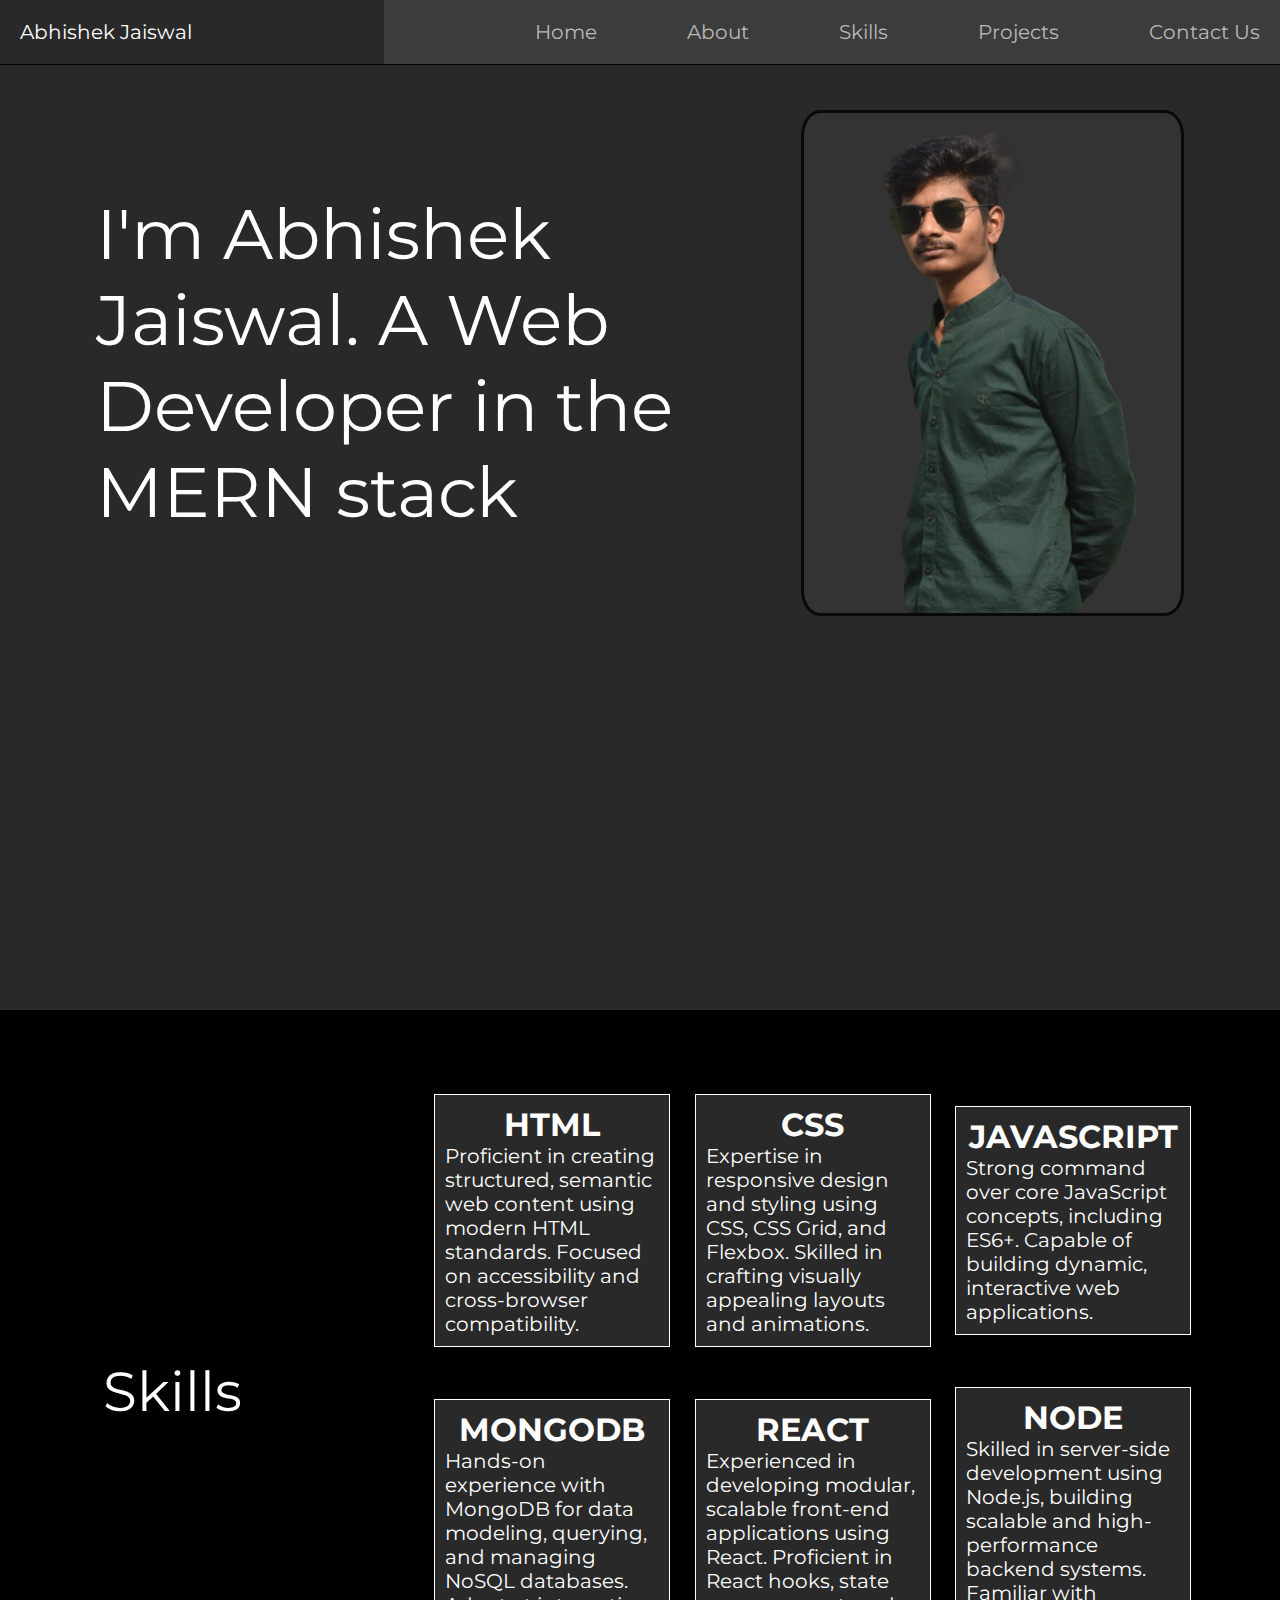
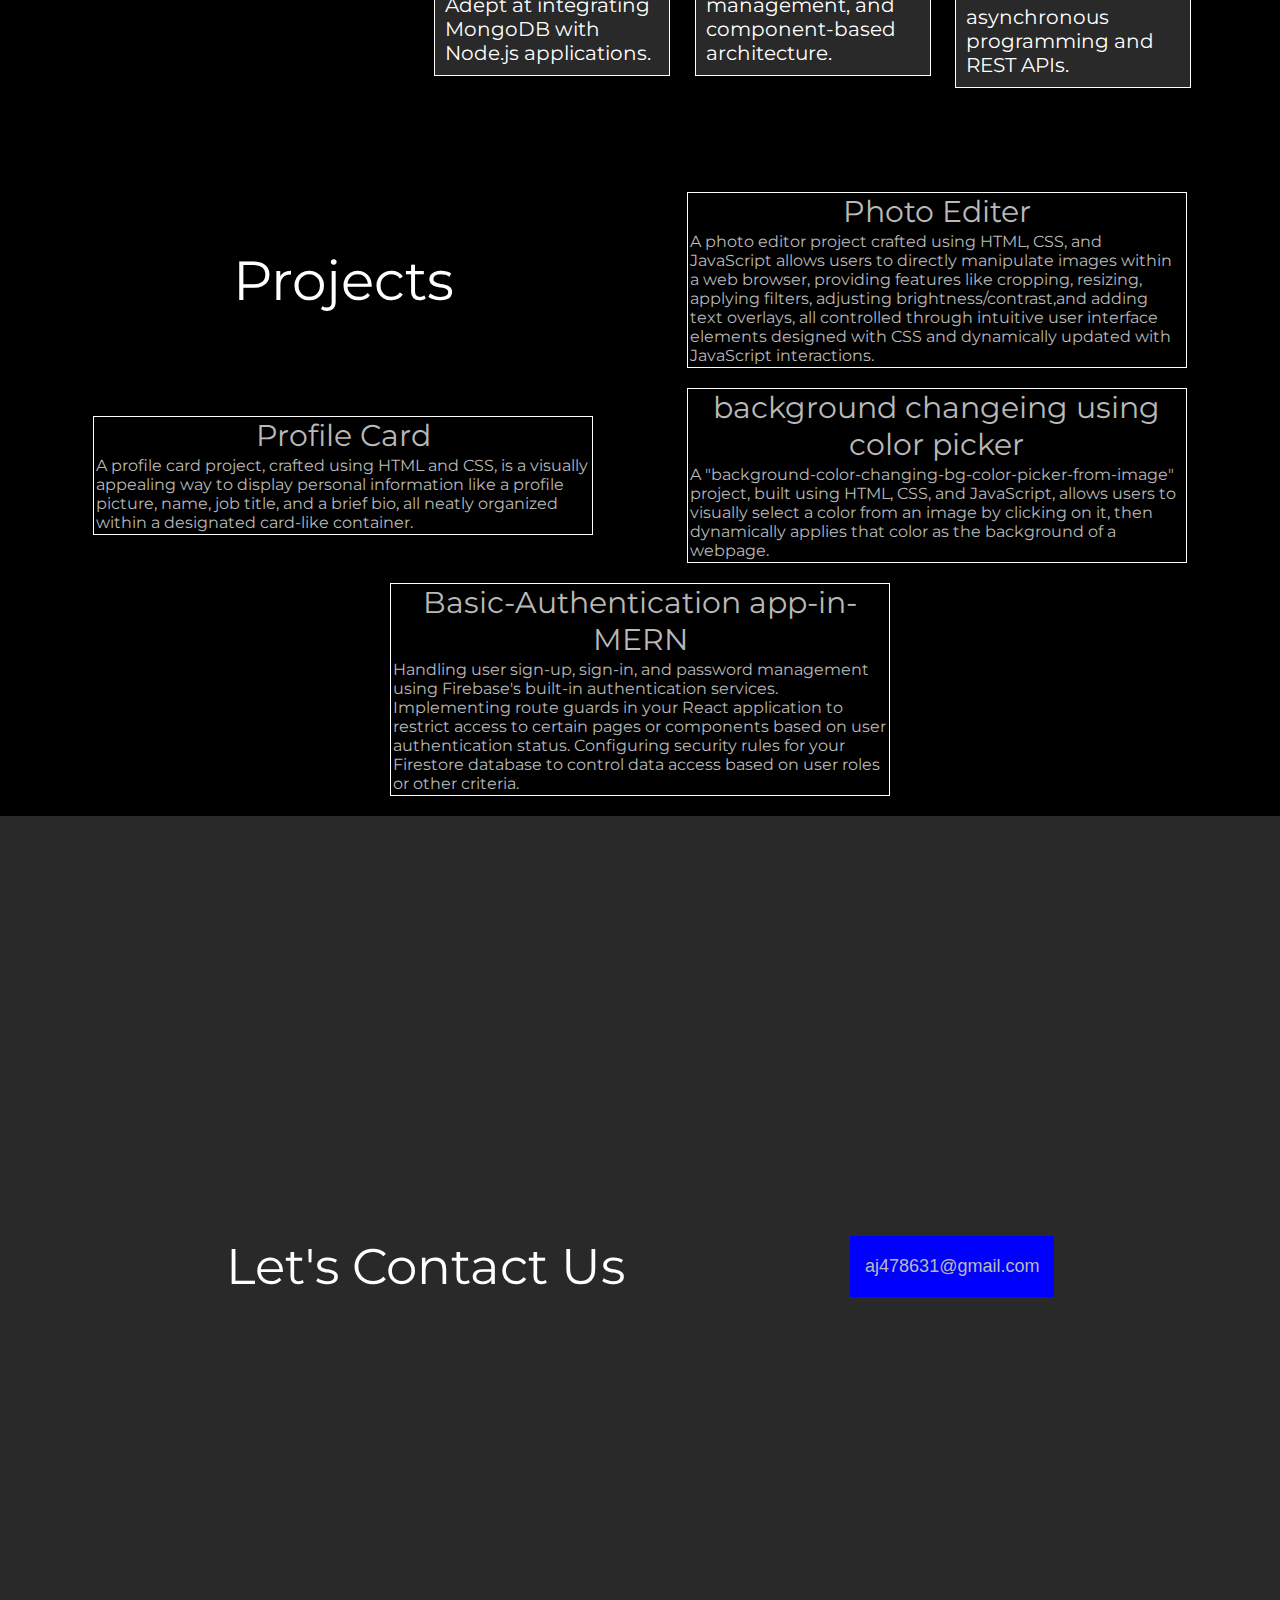
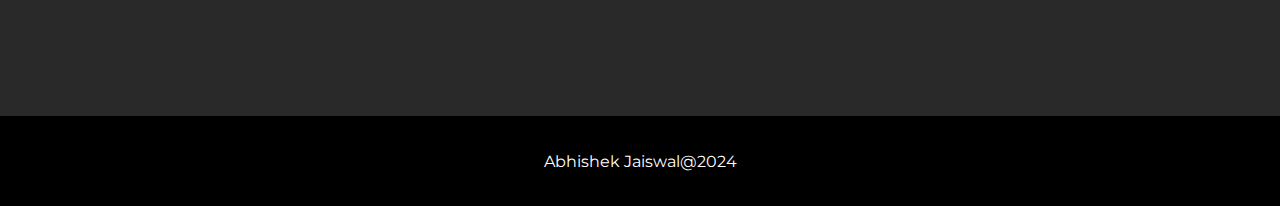
==== index.html @ 14646a91 "Update index.html" ====
<!DOCTYPE html>
<html lang="en">

<head>
    <meta charset="UTF-8">
    <meta name="viewport" content="width=device-width, initial-scale=1.0">
    <title>Portfolio</title>
    <link rel="stylesheet" href="portfolio.css">

</head>

<body>
    <nav>
        <div class="nabar">
            <div class="logo">Abhishek Jaiswal</div>
            <div class="mainnav">
            <div class="monav">
                <div class="mlogo">Abhishek Jaiswal</div>
                <div class="navbtn">
                    <button id="close">#</button>
                    <button class="navinnerbtn" id="btn">...</button>
                </div>
            </div>
            <ul class="molist">
                    <li class="mlist"><a href="#home">Home</a></li>
                    <li class="mlist"><a href="#home">About</a></li>
                    <li class="mlist"><a href="#skill">Skills</a></li>
                    <li class="mlist"><a href="#projects">Projects</a></li>
                    <li class="mlist"><a href="#contact">Contact Us</a></li>
            </ul>
        </div>

            <ul class="nablist">
                <li><a href="#home">Home</a></li>
                <li><a href="#home">About</a></li>
                <li><a href="#skill">Skills</a></li>
                <li><a href="#projects">Projects</a></li>
                <li><a href="#contact">Contact Us</a></li>
            </ul>
        </div>
    </nav>
    <section id="home" class="section1">
        <div class="hmain">
            <div class="heading">I'm Abhishek Jaiswal. A Web Developer in the MERN stack</div>
            <div class="img">
                <img src="Abhishekport.png" alt="Portfolio" width="350px" height="500px">
            </div>
        </div>
    </section>
    <section id="skill" class="section2">
        <div class="skhead">Skills</div>
        <div class="skillbox">
            <div class="skills">
                <div class="skill1">
                    <h1>HTML</h1>
                    <div class="sk">
                        Proficient in creating structured, semantic web content using modern HTML standards. Focused on
                        accessibility and cross-browser compatibility.
                    </div>
                </div>
                <div class="skill1">
                    <h1>CSS</h1>
                    <div class="sk">
                        Expertise in responsive design and styling using CSS, CSS Grid, and Flexbox. Skilled in crafting
                        visually appealing layouts and animations.
                    </div>
                </div>
                <div class="skill1">
                    <h1>JAVASCRIPT</h1>
                    <div class="sk">
                        Strong command over core JavaScript concepts, including ES6+. Capable of building dynamic,
                        interactive web applications.
                    </div>
                </div>
            </div>
            <div class="skills">
                <div class="skill1">
                    <h1>MONGODB</h1>
                    <div class="sk">
                        Hands-on experience with MongoDB for data modeling, querying, and managing NoSQL databases.
                        Adept at integrating MongoDB with Node.js applications.
                    </div>
                </div>
                <div class="skill1">
                    <h1>REACT</h1>
                    <div class="sk">
                        Experienced in developing modular, scalable front-end applications using React. Proficient in
                        React hooks, state management, and component-based architecture.
                    </div>
                </div>
                <div class="skill1">
                    <h1>NODE</h1>
                    <div class="sk">
                        Skilled in server-side development using Node.js, building scalable and high-performance backend
                        systems. Familiar with asynchronous programming and REST APIs.
                    </div>
                </div>
                <!-- <div class="skill1">
                <p>EXPRESS</p>
                <div class="sk">
                    Proficient in building robust APIs and web applications using Express.js. Expertise in middleware integration, routing, and RESTful services.
                </div>
            </div> -->
            </div>
        </div>
    </section>
    <section id="projects" class="section3">

        <div class="projects">
            <div class="projecthead">
                <p class="pn">Projects</p>
            </div>
            <a href="https://github.com/erAbhishekJaiswal/photoediter" class="project1">
                <p class="pname">Photo Editer</p>
                <div class="prodetails">
                    <p>
                        A photo editor project crafted using HTML, CSS, and JavaScript allows users to directly manipulate images within a web browser,
                        providing features like cropping, resizing, applying filters, adjusting brightness/contrast,and adding text overlays,
                        all controlled through intuitive user interface elements designed with CSS and dynamically updated with JavaScript interactions.
                    </p>
                </div>
            </a>
            <a href="https://github.com/erAbhishekJaiswal/profile-cards" class="project1">
                <p class="pname">Profile Card</p>
                <div class="prodetails">
                    <p>
                        A profile card project, crafted using HTML and CSS, is a visually appealing way to display personal information like a profile picture, 
                        name, job title, and a brief bio, all neatly organized within a designated card-like container.
                    </p>
                </div>
            </a>
            <a href="https://github.com/erAbhishekJaiswal/background-color-changeing-by-color-picker-from-image" class="project1">
                <p class="pname">background changeing using color picker</p>
                <div class="prodetails">
                    <p>
                        A "background-color-changing-bg-color-picker-from-image" project, built using HTML, CSS, and JavaScript, 
                        allows users to visually select a color from an image by clicking on it, 
                        then dynamically applies that color as the background of a webpage.
                    </p>
                </div>
            </a>
            <a href="https://github.com/erAbhishekJaiswal/Basic-Authentication-and-Authorization-app-in-MERN" class="project1">
                <p class="pname">Basic-Authentication app-in-MERN</p>
                <div class="prodetails">
                    <p>
                        Handling user sign-up, sign-in, and password management using Firebase's built-in authentication services.
                        Implementing route guards in your React application to restrict access to certain pages or components based on user authentication status.
                        Configuring security rules for your Firestore database to control data access based on user roles or other criteria.
                    </p>
                </div>
            </a>
<!--             <div class="project1">
                <p class="pname">Project5</p>
                <div class="prodetails">
                    <p>Details
                        Lorem ipsum dolor sit amet consectetur, adipisicing elit. Officiis velit reiciendis obcaecati
                        repudiandae eligendi unde! Vitae incidunt dolore impedit aspernatur rerum, maiores esse,
                        numquam, ipsum obcaecati ipsam dignissimos iusto inventore?
                        Lorem ipsum dolor sit amet consectetur adipisicing elit. Consequatur, quae.
                        Lorem ipsum dolor sit amet.
                    </p>
                </div>
            </div> -->
<!--             <div class="project1">
                <p class="pname">Project6</p>
                <div class="prodetails">
                    <p>Details
                        Lorem ipsum dolor sit amet consectetur, adipisicing elit. Officiis velit reiciendis obcaecati
                        repudiandae eligendi unde! Vitae incidunt dolore impedit aspernatur rerum, maiores esse,
                        numquam, ipsum obcaecati ipsam dignissimos iusto inventore?
                        Lorem ipsum dolor sit amet consectetur adipisicing elit. Consequatur, quae.
                        Lorem ipsum dolor sit amet.
                    </p>
                </div>
            </div>
            <div class="promore">
                <button class="probtn">View All Projects</button>
            </div> -->
        </div>
    </section>
    <section id="contact" class="section4">
        <div class="content">
            <div class="context">Let's Contact Us</div>
<!--        <p>For any queries, please feel free to contact me.</p> -->
            <button class="btn"><a href="http://aj478631@gmail.com">aj478631@gmail.com</a></button>
<!--             <form action="">
                <label for="name">Name</label>
                <input type="text" id="name" >
                <label for="email">Email</label>
                <input type="email" id="email" >
                <label for="message">Message</label>
                <textarea class="text" name="message" id="message" cols="30" rows="10"></textarea>
                <button class="btn" type="submit">Send Us</button>
            </form> -->
        </div>
    </section>
    <footer>
        <div class="foot">
            <p>Abhishek Jaiswal@2024</p>
        </div>
    </footer>
    <script src="portfilio.js"></script>
</body>

</html>
---- portfolio.css ----
@import url('https://fonts.googleapis.com/css2?family=Montserrat:ital,wght@0,100..900;1,100..900&display=swap');
*{
    margin:0;
    padding: 0;
    box-sizing: border-box;
}
body{
    font-family: "Montserrat", sans-serif;
    font-optical-sizing: auto;
    display: grid;
    place-items: center;
    background-color: rgb(41, 41, 41);
    color: white;
}
nav{
    width: 100%;
    color: black;
    background-color: rgb(41, 41, 41);
    position: fixed;
    top: 0;
    left: 0;
    z-index: 10;
    border-bottom: 1px solid black;
}
.logo{
    width: 30%;
    padding: 20px;
    color: white;
/*     font-family:math; */
    background-color: rgb(41, 41, 41);
}
.nablist{
    width: 70%;
    display: flex;
    list-style: none;
    gap: 50px;
/*     font-family: math; */
    justify-content: end;
    color: white;
    background-color: rgb(60 60 60);
}
.navbtn{
    display: none;
}
.nabar{
    display: flex;
    justify-content: space-between;
    align-items: center;
    font-size: 20px;
}
li{
    cursor: pointer;
    padding: 20px
}
section{
    width: 100%;
    height: 100vh;
}
@media only screen and (max-width: 840px) {
    .nabar{
        display: flex;
        justify-content: center;
        align-items: center;
        font-size: 15px;
    }
    .nablist{
        display: none;
    }
    
    .molist{
        display: flex;
        width: 70%;
    display: flex;
    list-style: none;
    gap: 50px;
/*     font-family: math; */
    justify-content: end;
    color: white;
    background-color: rgb(60 60 60);
    }
    .logo{
        display: none;
        width: 100%;
        padding: 20px;
        color: white;
/*         font-family:math; */
        background-color: rgb(41, 41, 41);
    }
    .navbtn{
        display: flex;
        padding: 10px;
    }
    .navinnerbtn{
        border: none;
        background-color: rgb(60, 60, 60);
        padding: 12px;
    }
    /* .section1{
        margin-top: 110px;
        width: 85%;
    }
    .hmain{
        display: flex;
        justify-content: space-evenly;
        align-items: center;
        flex-direction: column;
    }
    .heading{
        font-size: 70px;
    }
    .img{
        background-color: rgb(52, 51, 51);
        width: 100%;
        display: grid;
        place-items: center;
        border: 3px solid rgb(9, 9, 9);
        border-radius: 5%;
    }
    a{
        color: #b9b9b9;
        text-decoration-line: none;
    } */
}

@media (max-width: 768px){
    .mainnav{
        width: 100%;
    }
    #close{
        display: none;
        padding: 12px;
    }
    .monav{
        width: 100%;
        /* height: 20px; */
        display: flex;
        /* flex-direction: column; */
        justify-content: center;
        align-items: center;
    }
    .mlogo{
        width: 100%;
        padding: 20px;
        color: white;
/*         font-family: math; */
    }
    .molist{
    width: 100%;
    display: none;
    padding: 5px;
    flex-direction: column;
    list-style: none;
    /* gap: 50px; */
/*     font-family: math; */
    /* justify-content: end; */
    color: white;
    background-color: rgb(60 60 60);
    }
    .mlist{
        padding: 5px;
        display: flex;
        justify-content: center;
    }
    .section1{
        margin-top: 110px;
        width: 100%;
        height: 100%;
        /* border: 2px solid yellow; */
        /* display: flex;
        flex-wrap: wrap; */
    }
    .hmain{
        margin: 15px;
        display: flex;
        justify-content: space-evenly;
        align-items: center;
        flex-direction: row;
        /* flex-wrap: wrap; */
    }
    .heading{
        font-size: 25px;
        width: 60%;
        animation-name: hometext;
    animation-duration: 2s;
    }
    .img{
        background-color: rgb(52, 51, 51);
        width: 85%;
        display: flex;
        justify-content: center;
        flex-wrap: wrap;
        /* width: 200px;
        height: 300px; */
        /* display: grid; */
        /* place-items: center; */
        border: 3px solid rgb(9, 9, 9);
        border-radius: 5%;
        animation-name: homeimg;
    animation-duration: 2s;
    }

        @keyframes hometext {
        from{
            transform: translateX(-100px);
            opacity: 0;
        }
        to{
            transform: translateX(0);
            opacity: 1;
        }
    }
    
    @keyframes homeimg {
        from{
            transform: translateX(100px);
            opacity: 0;
        }
        to{
            transform: translateX(0);
            opacity: 1;
        }
    }
    
    img{
        width: 100%;
        height: 100%;
    }
    a{
        color: #b9b9b9;
        text-decoration-line: none;
    }


    /* -----------------------------Section 2 ------------------------------*/

.section2{
    width: 100%;
    height: 100%;
    background-color: rgb(0, 0, 0);
    display: flex;
    /* flex-wrap: wrap; */
    flex-direction: column;
    justify-content: center;
    align-items: center;
    /* border: 2px solid red; */
}
.skillbox{
    width: 85%;
    display: flex;
    margin: 5%;
    justify-content: center;
    align-items: center;
    flex-direction: column;
}
.skhead{
    width: 30%;
    height: 100%;
    font-size: 40px;
    display: flex;
    justify-content: center;
    align-items: center;
}
.skills{
    margin: 10px;
    display: flex;
    justify-content: space-evenly;
    align-items: center;
    flex-wrap: wrap;
}
.skill1{
    border: 1px solid rgb(255, 255, 255);
    color: white;
    background-color: rgb(41, 41, 41);
    width: 100%;
    margin: 10px;
    display: flex;
    flex-direction: column;
    align-items: center;
    /* border: 2px solid rgb(255, 0, 0); */
}
.sk{
    width: 100%;
    height: 100%;
    font-size: 20px;
/*     font-family: math; */
    display: grid;
    place-items: center;
}


/* -----------------------------Section 3 ------------------------------*/

.section3{
    width: 100%;
    height: 100%;
    background-color: rgb(0, 0, 0);
}
.projects{
    margin: 10px;
    display: flex;
    justify-content: space-evenly;
    align-items: center;
    flex-direction: row;
    flex-wrap: wrap;
}
.projecthead{
    width: 75%;
    margin: 10px;
    font-size: 40px;
    display: flex;
    justify-content: center;
}
.project1{
    border: 1px solid rgb(255, 255, 255);
    width: 85%;
    margin: 10px;
    align-items: center;
}
.pname{
    text-align: center;
    font-size: 30px;
/*     font-family: math; */
    /* border: 2px solid black; */
}
/* .prodetails{
    border: 2px solid black;
} */
/* .promore{
    width: 75%;
    margin: 10px;
    display: flex;
    justify-content: center;
    align-items: center;
} */
.probtn{
    text-align: center;
    font-size: 20px;
    color: white;
/*     font-family: math; */
    border: 2px solid blue;
    background-color: rgb(41, 41, 41);
    display: flex;
    justify-content: center;
}

/* -----------------------------Section 4 ------------------------------*/
.section4{
    display: flex;
    flex-direction: row;
    justify-content: center;
    align-items: center;
    width: 100%;
    background-color: rgb(41, 41, 41);
    /* border: 2px solid black; */
}

.content{
    width: 100%;
    display: flex;
    justify-content: space-evenly;
    flex-wrap: wrap;
}
.context{
    font-size: 35px;
    padding: 30px;
}
form{
    display: flex;
    flex-direction: column;
    gap: 20px;
    width: 70%;
}
#name{
    padding: 5px;
    font-size: 15px;
}
#email{
    padding: 5px;
    font-size: 15px;
}
.text{
    width: 100%;
    height: 25%;
}
.btn{
    padding: 10px;
    font-size: 15px;
    cursor: pointer;
    background-color: blue;
    border: none;
    /* border: 2px solid rgb(0, 0, 0); */
    /* border-radius: 10px; */
}

}





/*****************************Section 1***********************/

@media (min-width: 768px){
      .monav{
        display: none;
    }
    .mainnav{
        display: none;
    }
.section1{
    margin-top: 110px;
    width: 85%;
}
.hmain{
    display: flex;
    justify-content: space-evenly;
    align-items: center;
    flex-direction: row;
}
.heading{
    font-size: 70px;
    animation-name: hometext;
    animation-duration: 2s;
}
.img{
    background-color: rgb(52, 51, 51);
    width: 100%;
    display: grid;
    place-items: center;
    border: 3px solid rgb(9, 9, 9);
    border-radius: 5%;
    animation-name: homeimg;
    animation-duration: 2s;
}
        @keyframes hometext {
        from{
            transform: translateX(-100px);
            opacity: 0;
        }
        to{
            transform: translateX(0);
            opacity: 1;
        }
    }
    
    @keyframes homeimg {
        from{
            transform: translateX(100px);
            opacity: 0;
        }
        to{
            transform: translateX(0);
            opacity: 1;
        }
    }
a{
    color: #b9b9b9;
    text-decoration-line: none;
}

/* -----------------------------Section 2 ------------------------------*/
.section2{
    width: 100%;
    height: 100%;
    background-color: rgb(0, 0, 0);
    display: flex;
    justify-content: center;
    align-items: center;
    /* border: 2px solid red; */
}
.skillbox{
    width: 70%;
    display: flex;
    margin: 5%;
    justify-content: center;
    align-items: center;
    flex-direction: column;
}
.skhead{
    width: 30%;
    height: 100%;
    font-size: 55px;
    display: flex;
    justify-content: center;
    align-items: center;
    animation-name: skillanim;
    animation-duration: 2s;
}
@keyframes skillanim {
    from{
        transform: translateX(-100px);
        opacity: 0;
    }
    to{
        transform: translateX(0);
        opacity: 1;
    }
}    
.skills{
    margin: 10px;
    display: flex;
    justify-content: space-evenly;
    align-items: center;
    flex-wrap: wrap;
}
.skill1{
    border: 2px solid black;
    width: 30%;
    margin: 10px;
    padding: 10px;
    color: white;
    background-color: rgb(41, 41, 41);
    display: flex;
    flex-direction: column;
    align-items: center;
    border:1px solid white;
    /* border: 2px solid rgb(255, 0, 0); */
}
.sk{
    width: 100%;
    height: 100%;
    font-size: 20px;
/*     font-family: math; */
    display: grid;
    place-items: center;
}

/* -----------------------------Section 3 ------------------------------*/
.section3{
    width: 100%;
    height: 100%;
    background-color: rgb(0, 0, 0);
}
.projects{
    margin: 10px;
    display: flex;
    justify-content: space-evenly;
    align-items: center;
    flex-direction: row;
    flex-wrap: wrap;
}
.projecthead{
    width: 500px;
    margin: 10px;
    align-items: center;
}
.project1{
    border: 2px solid black;
    width: 500px;
    margin: 10px;
    border: 1px solid white;
    align-items: center;
}
.pname{
    text-align: center;
    font-size: 30px;
/*     font-family: math; */
}
.pn{
    text-align: center;
    font-size: 55px;
/*     font-family: math; */
}
.prodetails{
    border: 2px solid black;
}
.promore{
    width: 500px;
    margin: 10px;
    display: flex;
    justify-content: center;
    align-items: center;
}
.probtn{
    text-align: center;
    font-size: 20px;
/*     font-family: math; */
    color: white;
    padding: 5px;
    border: 2px solid blue;
    background-color: rgb(46, 46, 46);
    display: flex;
    justify-content: center;
}


/* -----------------------------Section 4 ------------------------------*/

.section4{
    display: flex;
    flex-direction: row;
    justify-content: center;
    align-items: center;
    width: 100%;
    background-color: rgb(41, 41, 41);
    /* border: 2px solid black; */
}

.content{
    width: 100%;
    display: flex;
    justify-content: space-evenly;
    flex-wrap: wrap;
}
.context{
    font-size: 50px;
}
form{
    display: flex;
    flex-direction: column;
    gap: 20px;
    width: 50%;
}
#name{
    color: white;
    padding: 10px;
    font-size: 10px;
    border: none;
    background-color: rgb(27, 27, 27);
    /* border: 1px solid white; */
    font-size: 20px;
}
#email{
    color: white;
    padding: 10px;
    border: none;
    font-size: 10px;
    background-color: rgb(27, 27, 27);
    /* border: 1px solid white; */
    font-size: 20px;
}
.text{
    font-size: 20px;
    color: white;
    border: none;
    /* border: 1px solid white; */
    background-color: rgb(27, 27, 27);
}
.btn{
    padding: 15px;
    font-size: 18px;
    cursor: pointer;
    background-color: blue;
    border: none;
    /* border: 2px solid rgb(0, 0, 0); */
    /* border-radius: 10px; */
}


}














/* ----------------------------- Footer ------------------------------*/
footer{
    width: 100%;
    height: 10vh;
    background-color: rgb(0, 0, 0);
    display: grid;
    place-items: center;
}
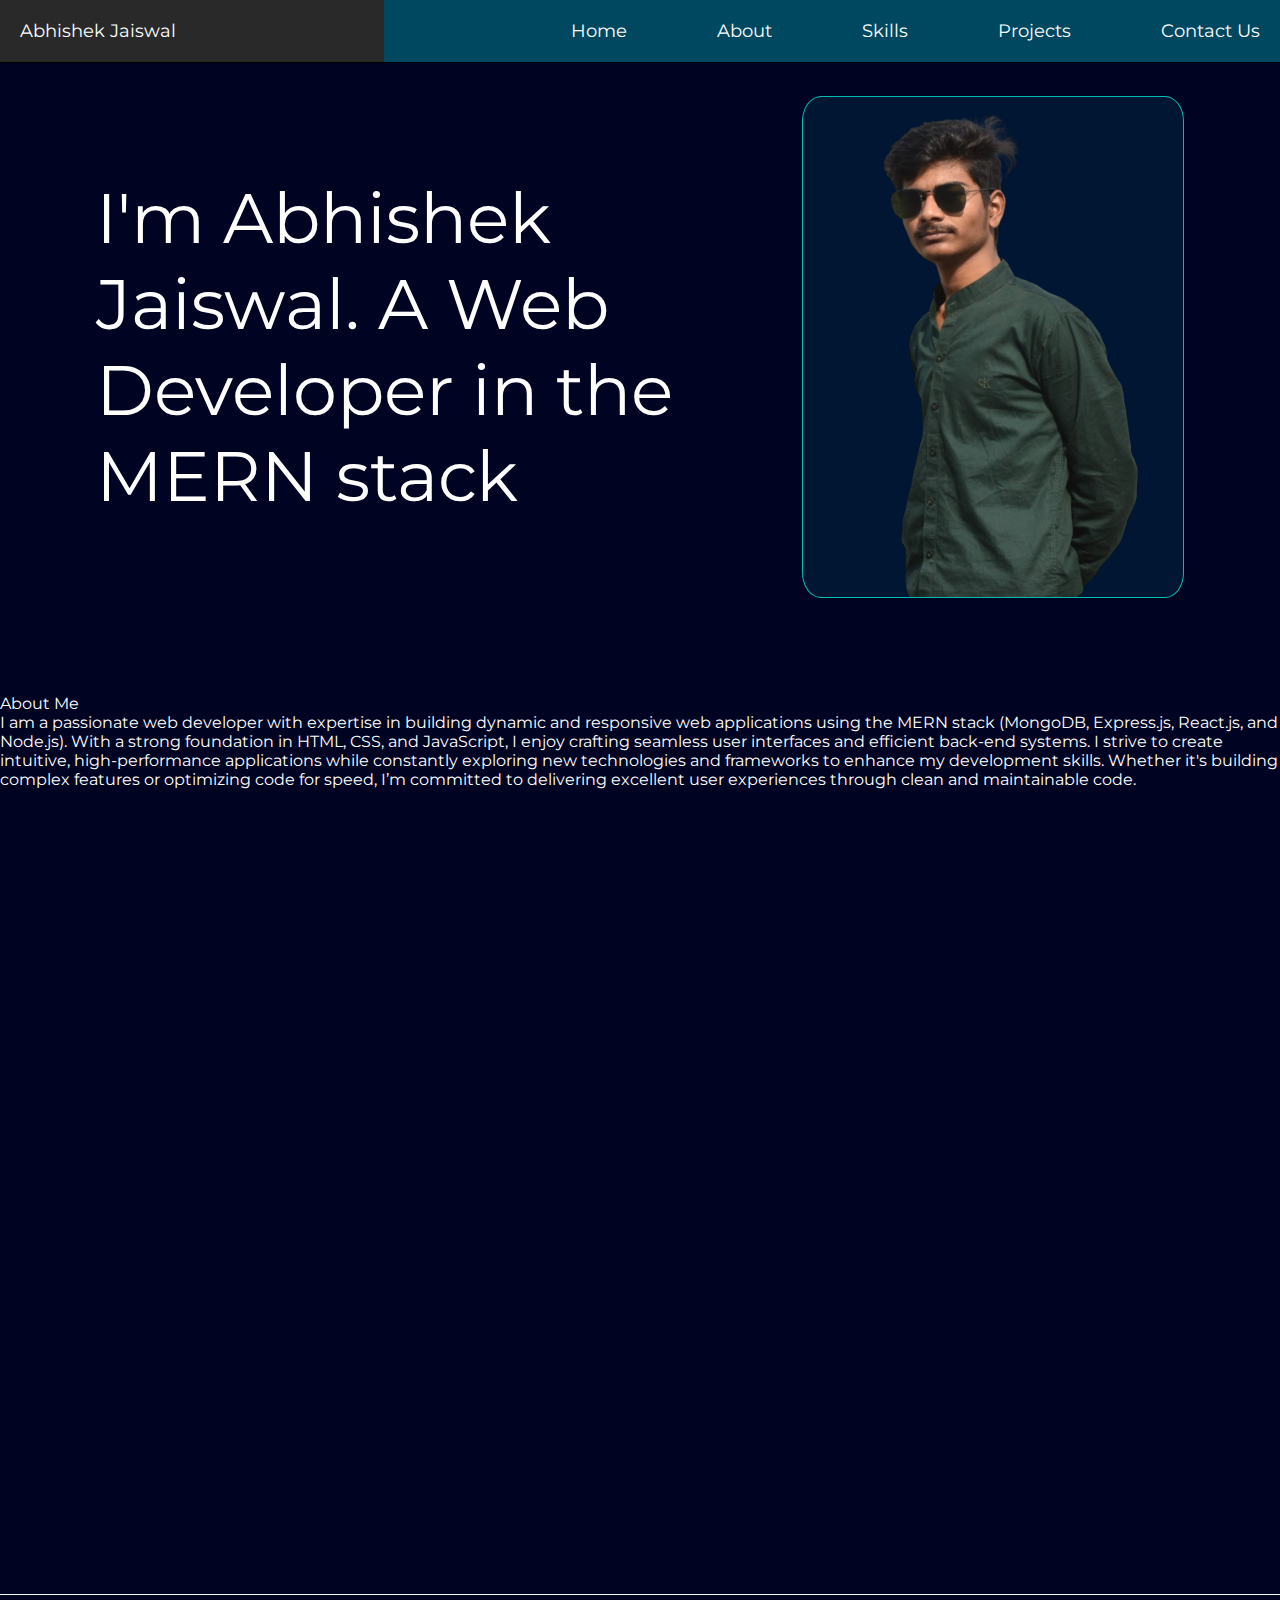
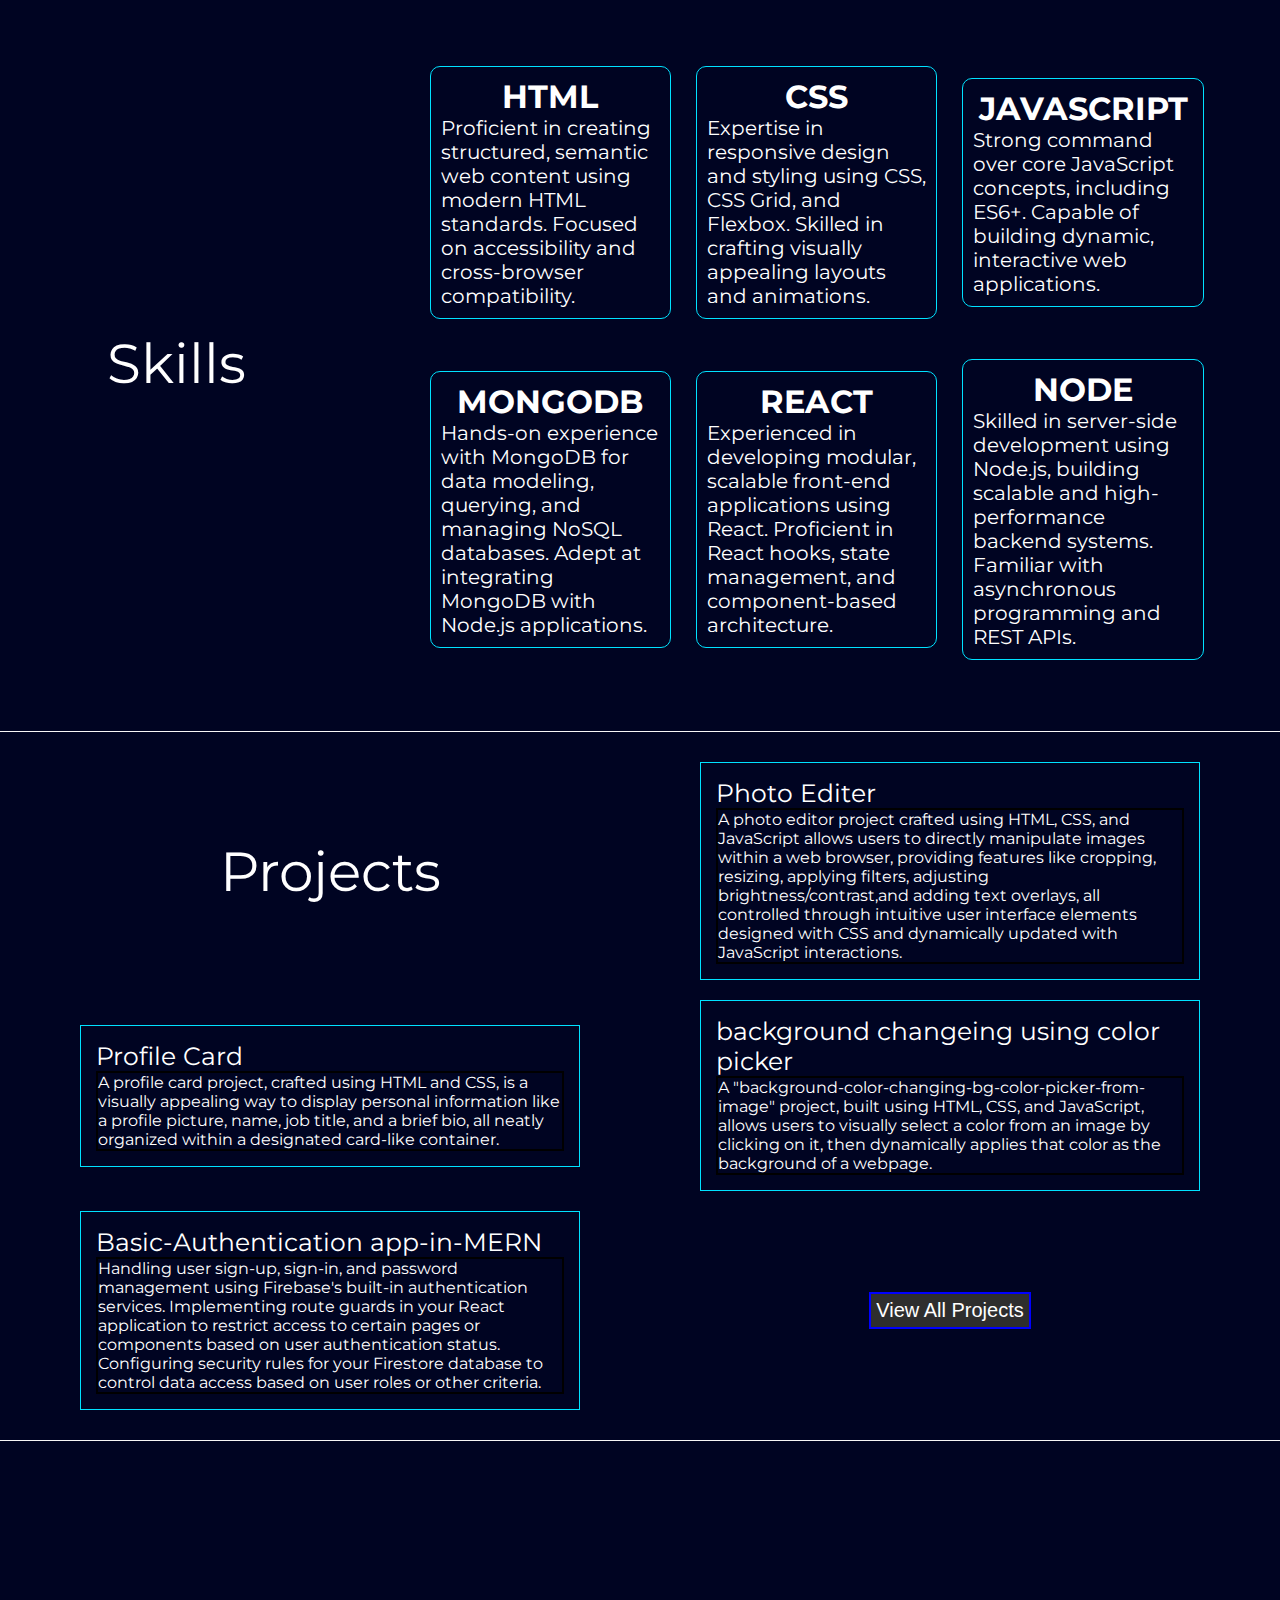
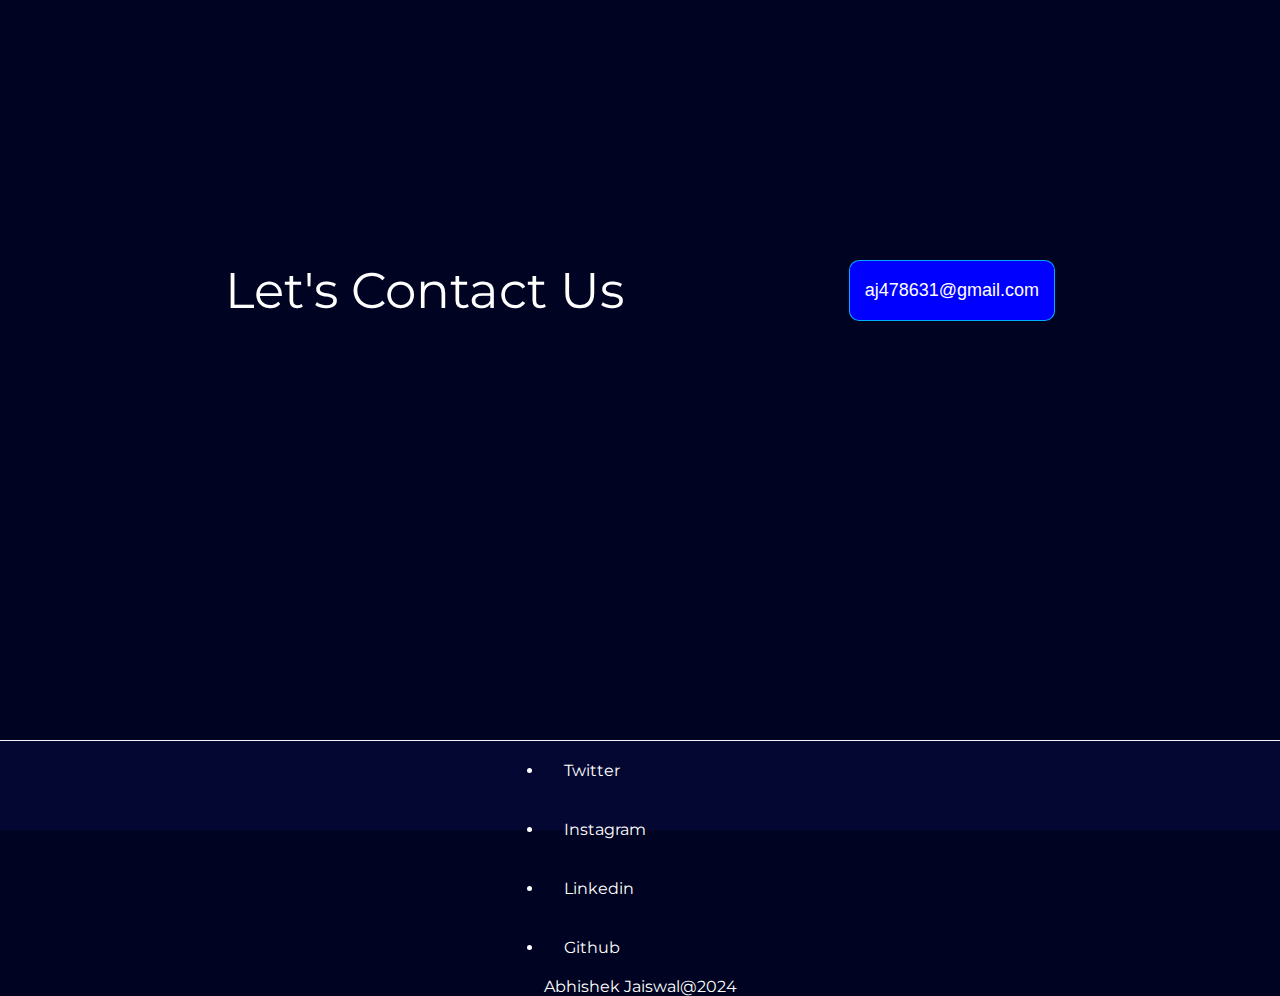
==== commit 1dfcc7e8: "Update index.html" ====
--- a/index.html
+++ b/index.html
@@ -47,6 +47,15 @@
             </div>
         </div>
     </section>
+    <section id="about" class="section5">
+        <div class="aboutitem">About Me</div>
+        <div class="abouttext">
+            I am a passionate web developer with expertise in building dynamic and responsive web applications using the MERN stack (MongoDB, Express.js, React.js, and Node.js).
+            With a strong foundation in HTML, CSS, and JavaScript, I enjoy crafting seamless user interfaces and efficient back-end systems.
+            I strive to create intuitive, high-performance applications while constantly exploring new technologies and frameworks to enhance my development skills. 
+            Whether it's building complex features or optimizing code for speed, I’m committed to delivering excellent user experiences through clean and maintainable code.
+        </div>
+    </section>    
     <section id="skill" class="section2">
         <div class="skhead">Skills</div>
         <div class="skillbox">
@@ -172,10 +181,10 @@
                         Lorem ipsum dolor sit amet.
                     </p>
                 </div>
-            </div>
+            </div> -->
             <div class="promore">
                 <button class="probtn">View All Projects</button>
-            </div> -->
+            </div> 
         </div>
     </section>
     <section id="contact" class="section4">
@@ -196,6 +205,20 @@
     </section>
     <footer>
         <div class="foot">
+            <ul class="footer-ul">
+                        <li class="footer-li">
+                            <a href="https://x.com/Abhishek478631">Twitter</a>
+                        </li>
+                        <li class="footer-li">
+                            <a href="https://www.instagram.com/abhishek_jaiswals/">Instagram</a>
+                        </li>
+                        <li class="footer-li">
+                            <a href="https://www.linkedin.com/in/abhishek-jaiswal-8541a9222/">Linkedin</a>
+                        </li>
+                        <li class="footer-li">
+                            <a href="https://github.com/erAbhishekJaiswal">Github</a>
+                        </li>
+                    </ul>
             <p>Abhishek Jaiswal@2024</p>
         </div>
     </footer>
--- a/portfolio.css
+++ b/portfolio.css
@@ -9,13 +9,13 @@
     font-optical-sizing: auto;
     display: grid;
     place-items: center;
-    background-color: rgb(41, 41, 41);
+    background-color: rgb(0 4 34);
     color: white;
 }
 nav{
     width: 100%;
     color: black;
-    background-color: rgb(41, 41, 41);
+    background-color: rgb(0 4 34);
     position: fixed;
     top: 0;
     left: 0;
@@ -37,7 +37,7 @@
 /*     font-family: math; */
     justify-content: end;
     color: white;
-    background-color: rgb(60 60 60);
+    background-color: rgb(0 250 255 / 28%);
 }
 .navbtn{
     display: none;
@@ -46,7 +46,7 @@
     display: flex;
     justify-content: space-between;
     align-items: center;
-    font-size: 20px;
+    font-size: 18px;
 }
 li{
     cursor: pointer;
@@ -311,6 +311,7 @@
     justify-content: center;
 }
 .project1{
+    color:white;
     border: 1px solid rgb(255, 255, 255);
     width: 85%;
     margin: 10px;
@@ -408,8 +409,9 @@
         display: none;
     }
 .section1{
-    margin-top: 110px;
+    margin-top: 15%;
     width: 85%;
+    height: 100%;
 }
 .hmain{
     display: flex;
@@ -423,11 +425,11 @@
     animation-duration: 2s;
 }
 .img{
-    background-color: rgb(52, 51, 51);
+    background-color: rgb(0 26 54 / 84%);
     width: 100%;
     display: grid;
     place-items: center;
-    border: 3px solid rgb(9, 9, 9);
+    border: 1px solid rgb(0 189 175);
     border-radius: 5%;
     animation-name: homeimg;
     animation-duration: 2s;
@@ -454,7 +456,7 @@
         }
     }
 a{
-    color: #b9b9b9;
+    color: white;
     text-decoration-line: none;
 }
 
@@ -462,16 +464,16 @@
 .section2{
     width: 100%;
     height: 100%;
-    background-color: rgb(0, 0, 0);
-    display: flex;
-    justify-content: center;
-    align-items: center;
-    /* border: 2px solid red; */
+/*     background-color: rgb(0 4 34); */
+    display: flex;
+    justify-content: center;
+    align-items: center;
+    border-top: 1px solid #f7f7f7;
 }
 .skillbox{
     width: 70%;
     display: flex;
-    margin: 5%;
+    margin: 4%;
     justify-content: center;
     align-items: center;
     flex-direction: column;
@@ -504,17 +506,18 @@
     flex-wrap: wrap;
 }
 .skill1{
-    border: 2px solid black;
+/*     border: 2px solid black; */
     width: 30%;
     margin: 10px;
     padding: 10px;
     color: white;
-    background-color: rgb(41, 41, 41);
-    display: flex;
-    flex-direction: column;
-    align-items: center;
-    border:1px solid white;
-    /* border: 2px solid rgb(255, 0, 0); */
+/*     background-color: rgb(41, 41, 41); */
+    display: flex;
+    flex-direction: column;
+    align-items: center;
+    border-radius: 10px;
+/*     border:1px solid white; */
+    border: 1px solid rgb(0 226 255);
 }
 .sk{
     width: 100%;
@@ -529,12 +532,13 @@
 .section3{
     width: 100%;
     height: 100%;
-    background-color: rgb(0, 0, 0);
+    border-top: 1px solid #f7f7f7;
+/*     background-color: rgb(0 4 34); */
 }
 .projects{
-    margin: 10px;
-    display: flex;
-    justify-content: space-evenly;
+    margin: 20px;
+    display: flex;
+    justify-content: space-around;
     align-items: center;
     flex-direction: row;
     flex-wrap: wrap;
@@ -545,15 +549,17 @@
     align-items: center;
 }
 .project1{
-    border: 2px solid black;
+/*     border: 2px solid black; */
+    color: white;
     width: 500px;
     margin: 10px;
-    border: 1px solid white;
+    padding:15px;
+    border: 1px solid rgb(0 226 255);
     align-items: center;
 }
 .pname{
-    text-align: center;
-    font-size: 30px;
+/*     text-align: center; */
+    font-size: 25px;
 /*     font-family: math; */
 }
 .pn{
@@ -592,8 +598,8 @@
     justify-content: center;
     align-items: center;
     width: 100%;
-    background-color: rgb(41, 41, 41);
-    /* border: 2px solid black; */
+/*     background-color: rgb(41, 41, 41); */
+    border-top: 1px solid #f7f7f7;
 }
 
 .content{
@@ -642,8 +648,8 @@
     cursor: pointer;
     background-color: blue;
     border: none;
-    /* border: 2px solid rgb(0, 0, 0); */
-    /* border-radius: 10px; */
+    border: 1px solid rgb(0 250 255 / 68%);
+    border-radius: 10px;
 }
 
 
@@ -666,7 +672,8 @@
 footer{
     width: 100%;
     height: 10vh;
-    background-color: rgb(0, 0, 0);
+    background-color: rgb(4 7 50);
     display: grid;
     place-items: center;
-}
+    border-top: 1px solid #f7f7f7;
+}
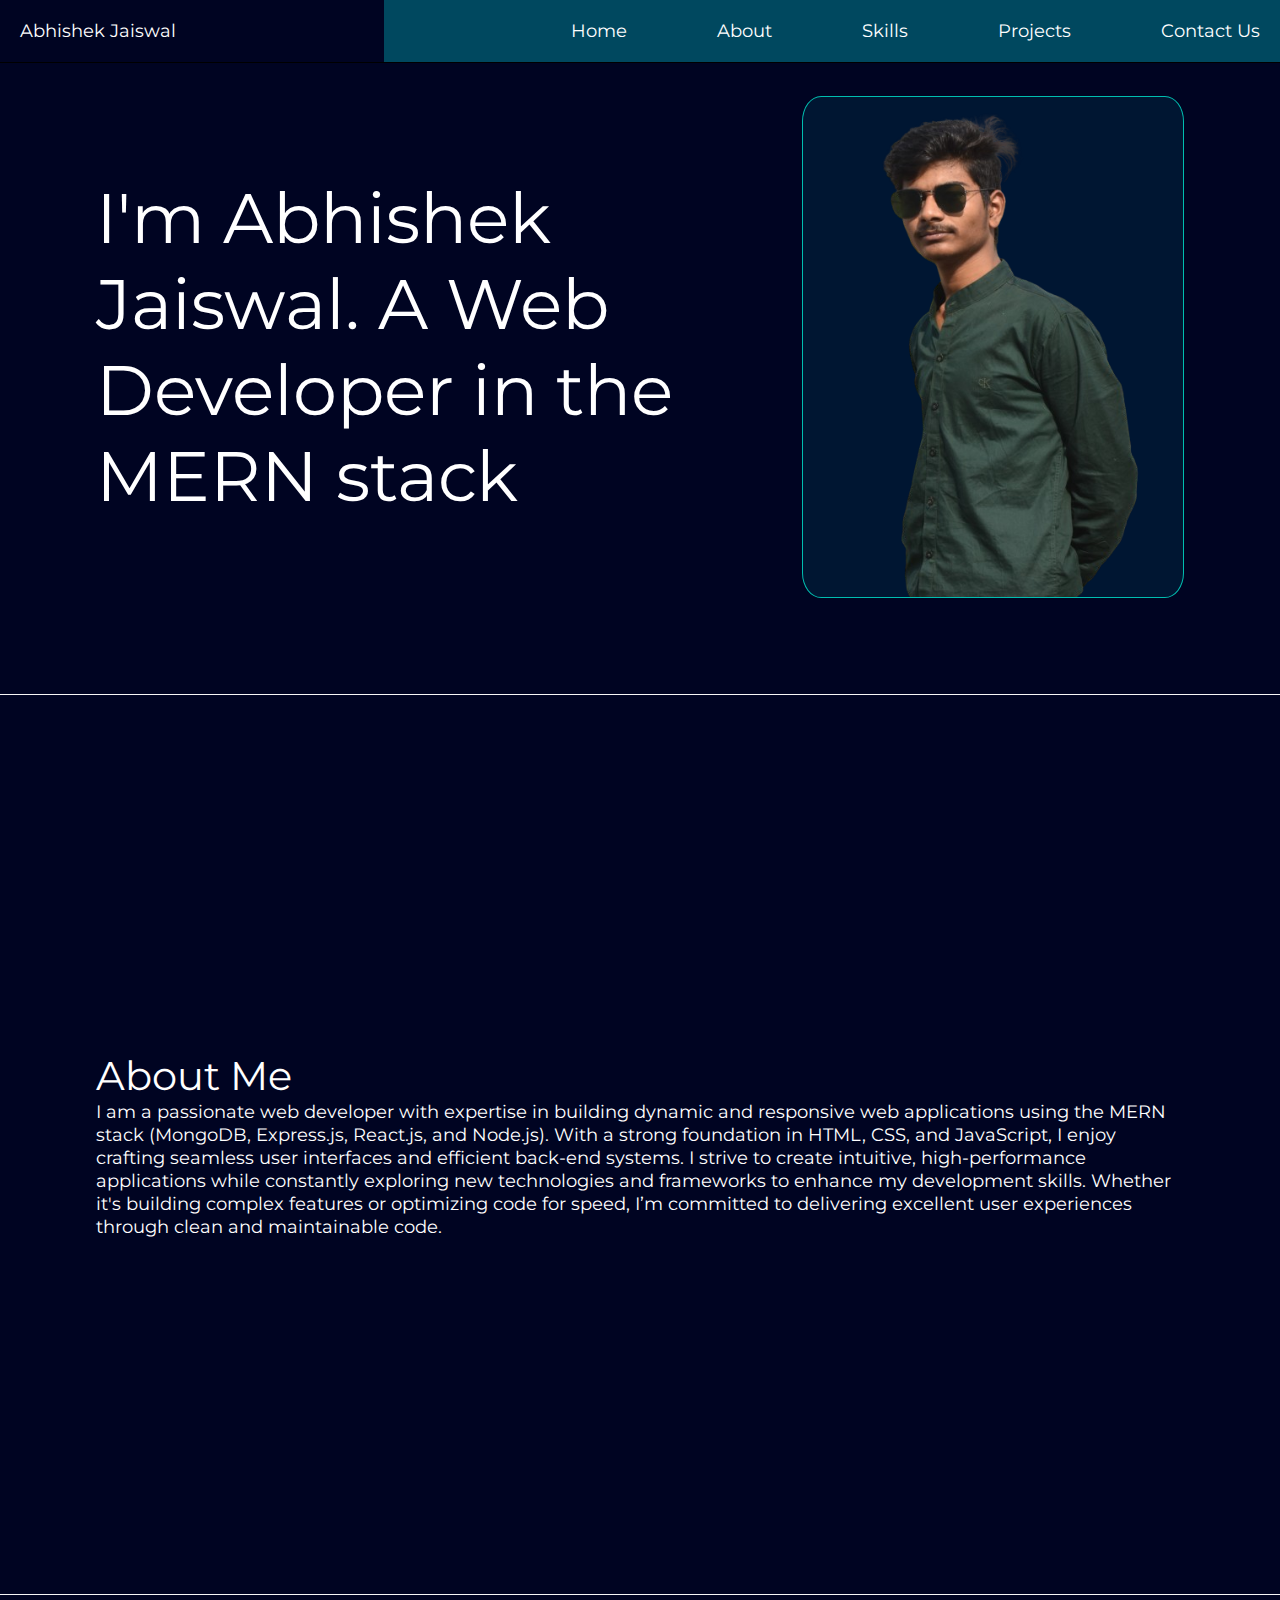
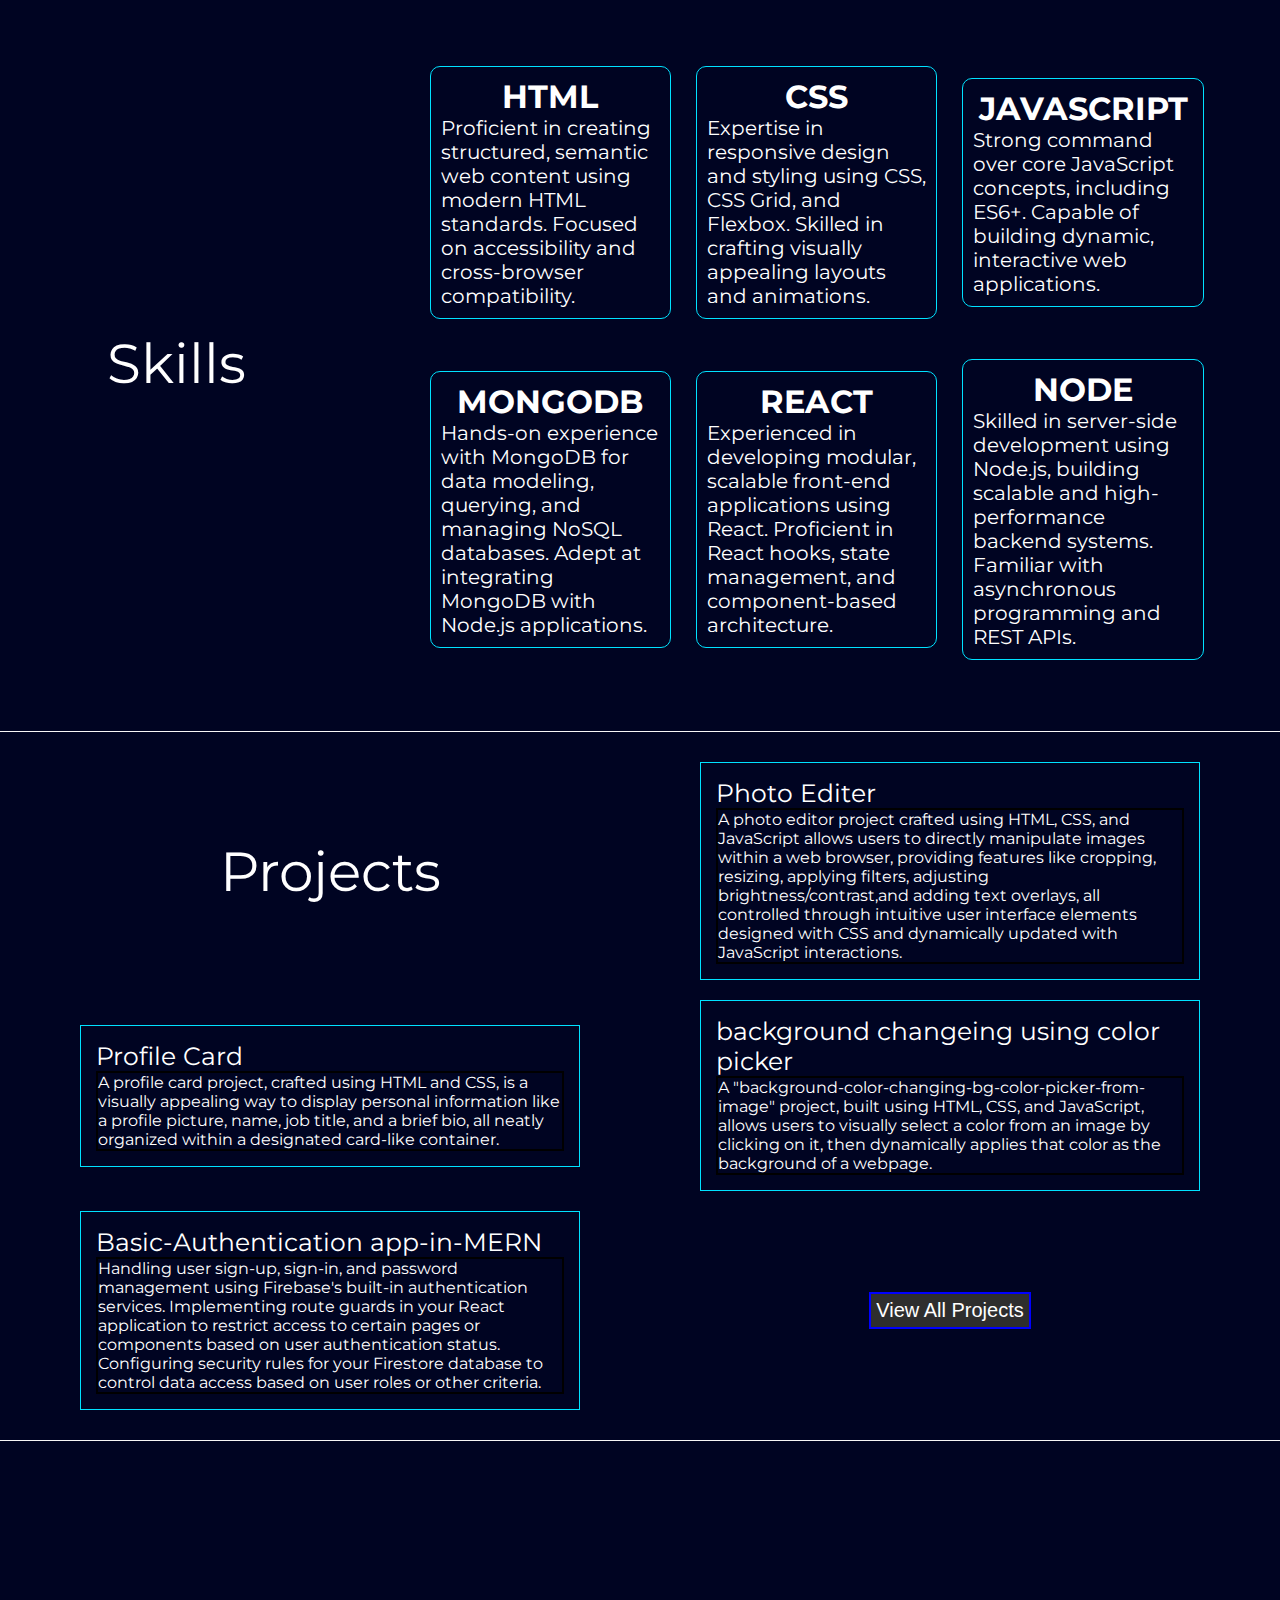
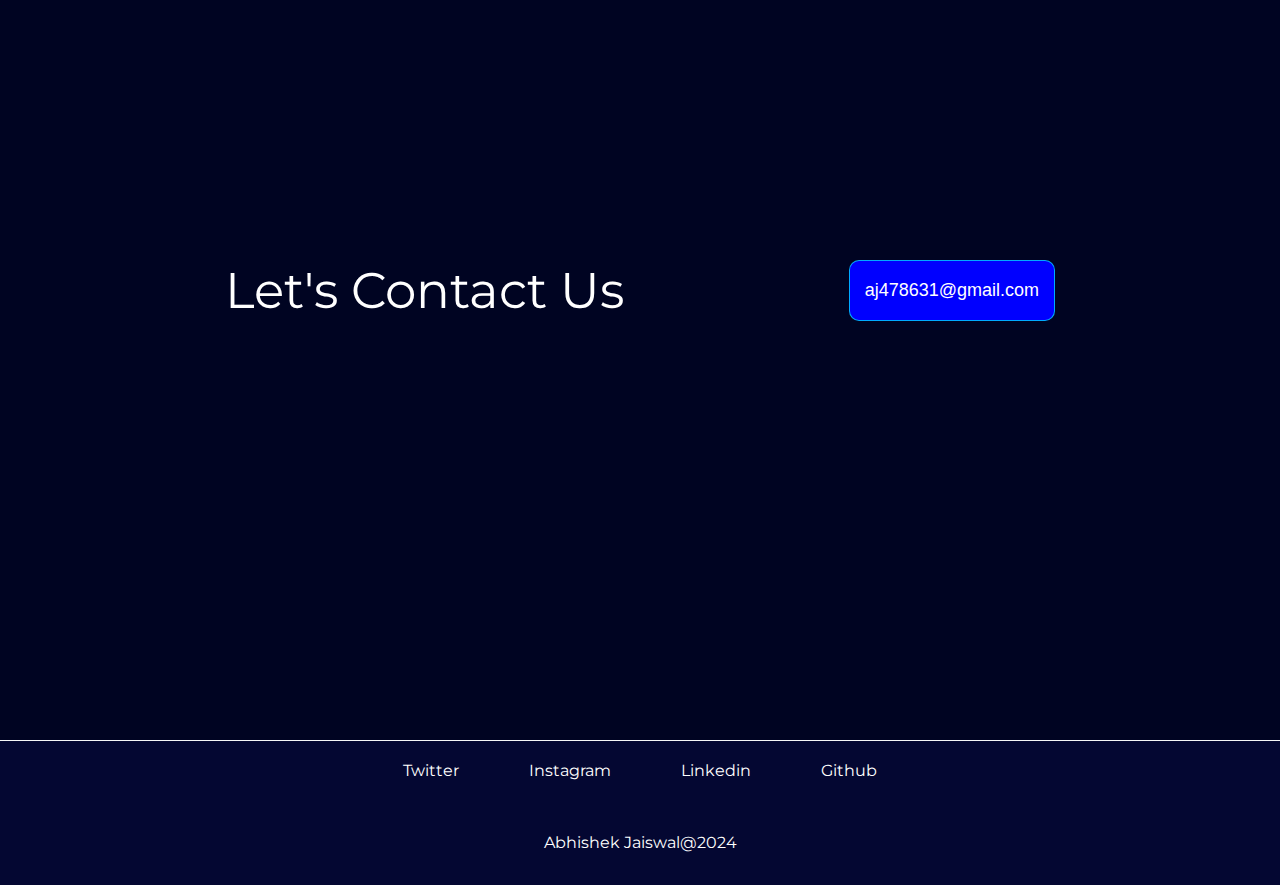
==== commit 2b66aa14: "Update index.html" ====
--- a/index.html
+++ b/index.html
@@ -219,7 +219,7 @@
                             <a href="https://github.com/erAbhishekJaiswal">Github</a>
                         </li>
                     </ul>
-            <p>Abhishek Jaiswal@2024</p>
+            <p class="footerpara">Abhishek Jaiswal@2024</p>
         </div>
     </footer>
     <script src="portfilio.js"></script>
--- a/portfolio.css
+++ b/portfolio.css
@@ -27,7 +27,7 @@
     padding: 20px;
     color: white;
 /*     font-family:math; */
-    background-color: rgb(41, 41, 41);
+    background-color: rgb(0 4 34);
 }
 .nablist{
     width: 70%;
@@ -657,8 +657,29 @@
 
 
 
-
-
+/******************************** Section 5 **************************/
+.section5 {
+/*  width: 85%; */
+    display: flex;
+    flex-direction: column;
+    justify-content: center;
+    align-items: center;
+    border-top: 1px solid #f7f7f7;
+    }
+.aboutitem{
+/*     margin-left: 7%; */
+    width: 85%;
+    font-size: 2.5rem;
+}
+.abouttext{
+    width: 85%;
+    font-size: 1.15rem;
+}
+.footerpara{
+    text-align: center;
+    padding: 22px;
+    margin: 11px;
+}
 
 
 
@@ -671,9 +692,14 @@
 /* ----------------------------- Footer ------------------------------*/
 footer{
     width: 100%;
-    height: 10vh;
+    height: 100%;
     background-color: rgb(4 7 50);
     display: grid;
     place-items: center;
     border-top: 1px solid #f7f7f7;
 }
+.footer-ul{
+    list-style-type: none;
+    display: flex;
+    gap: 30px;
+}
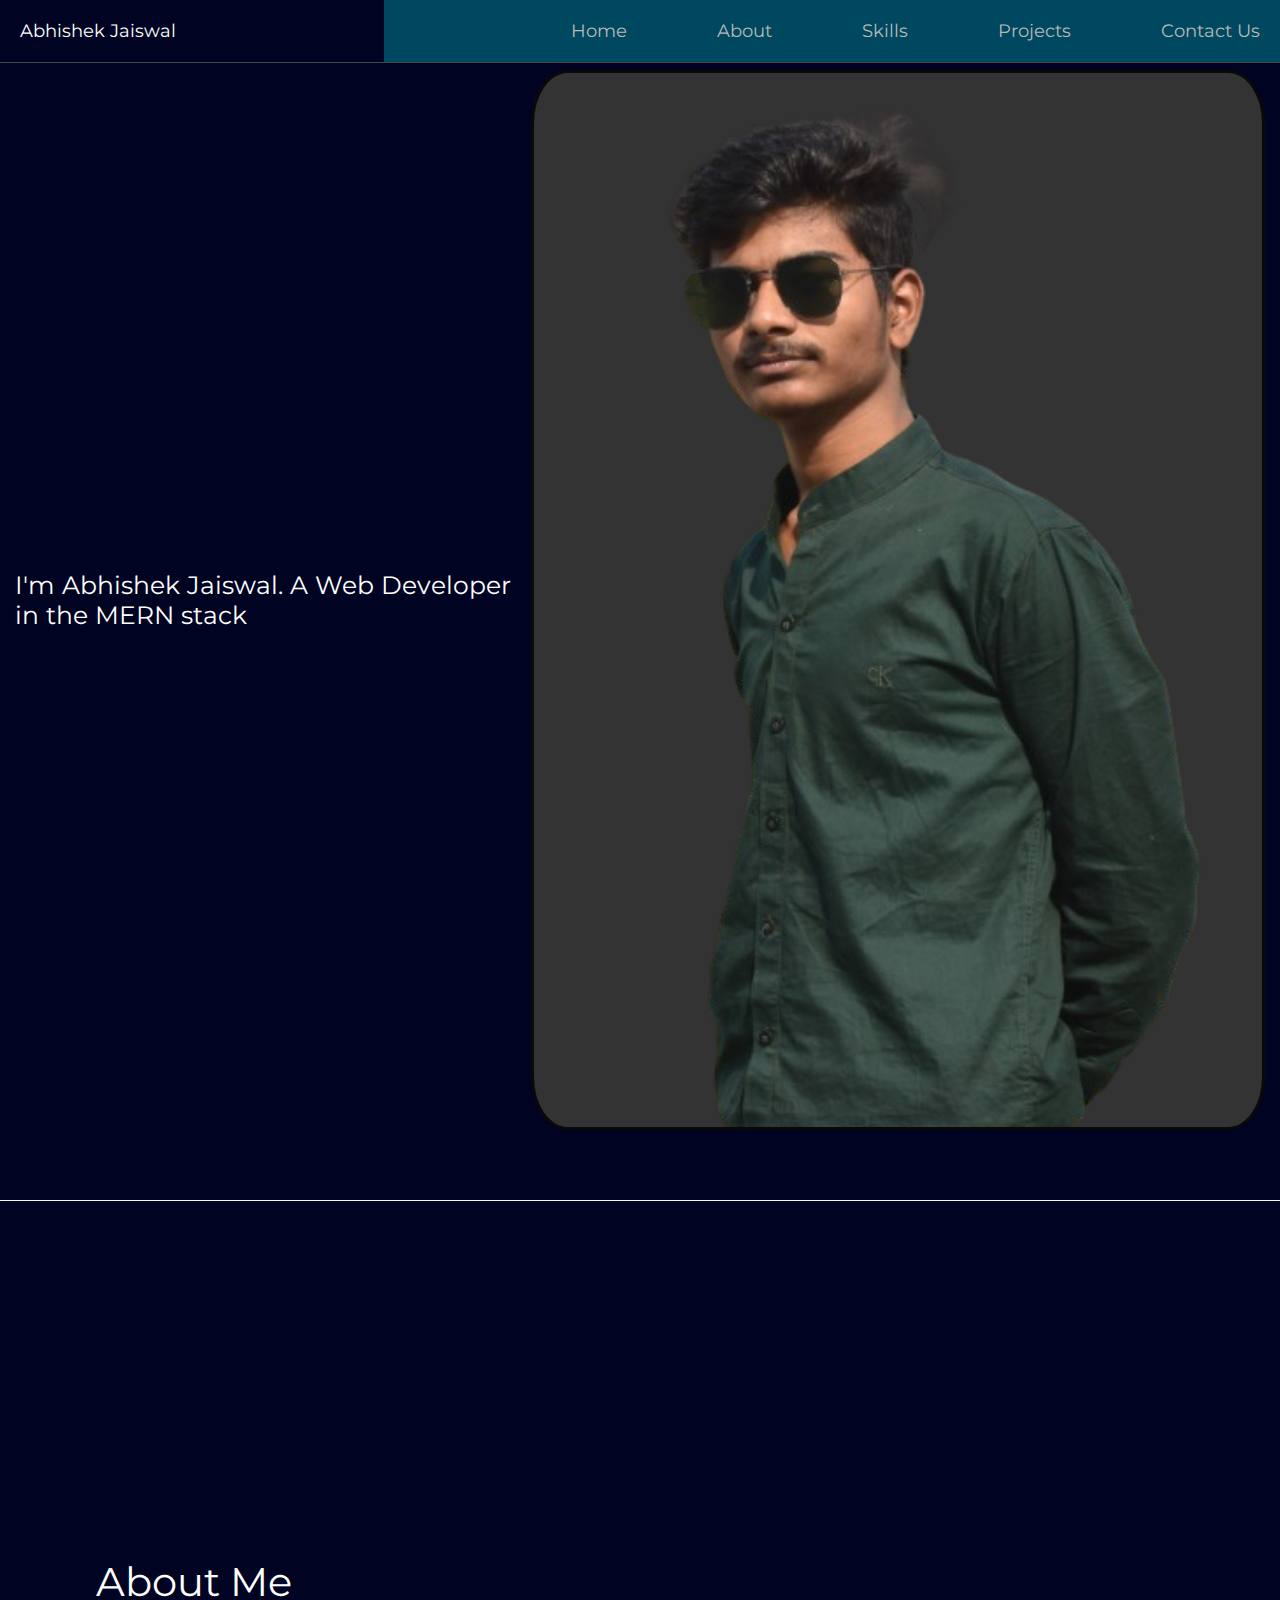
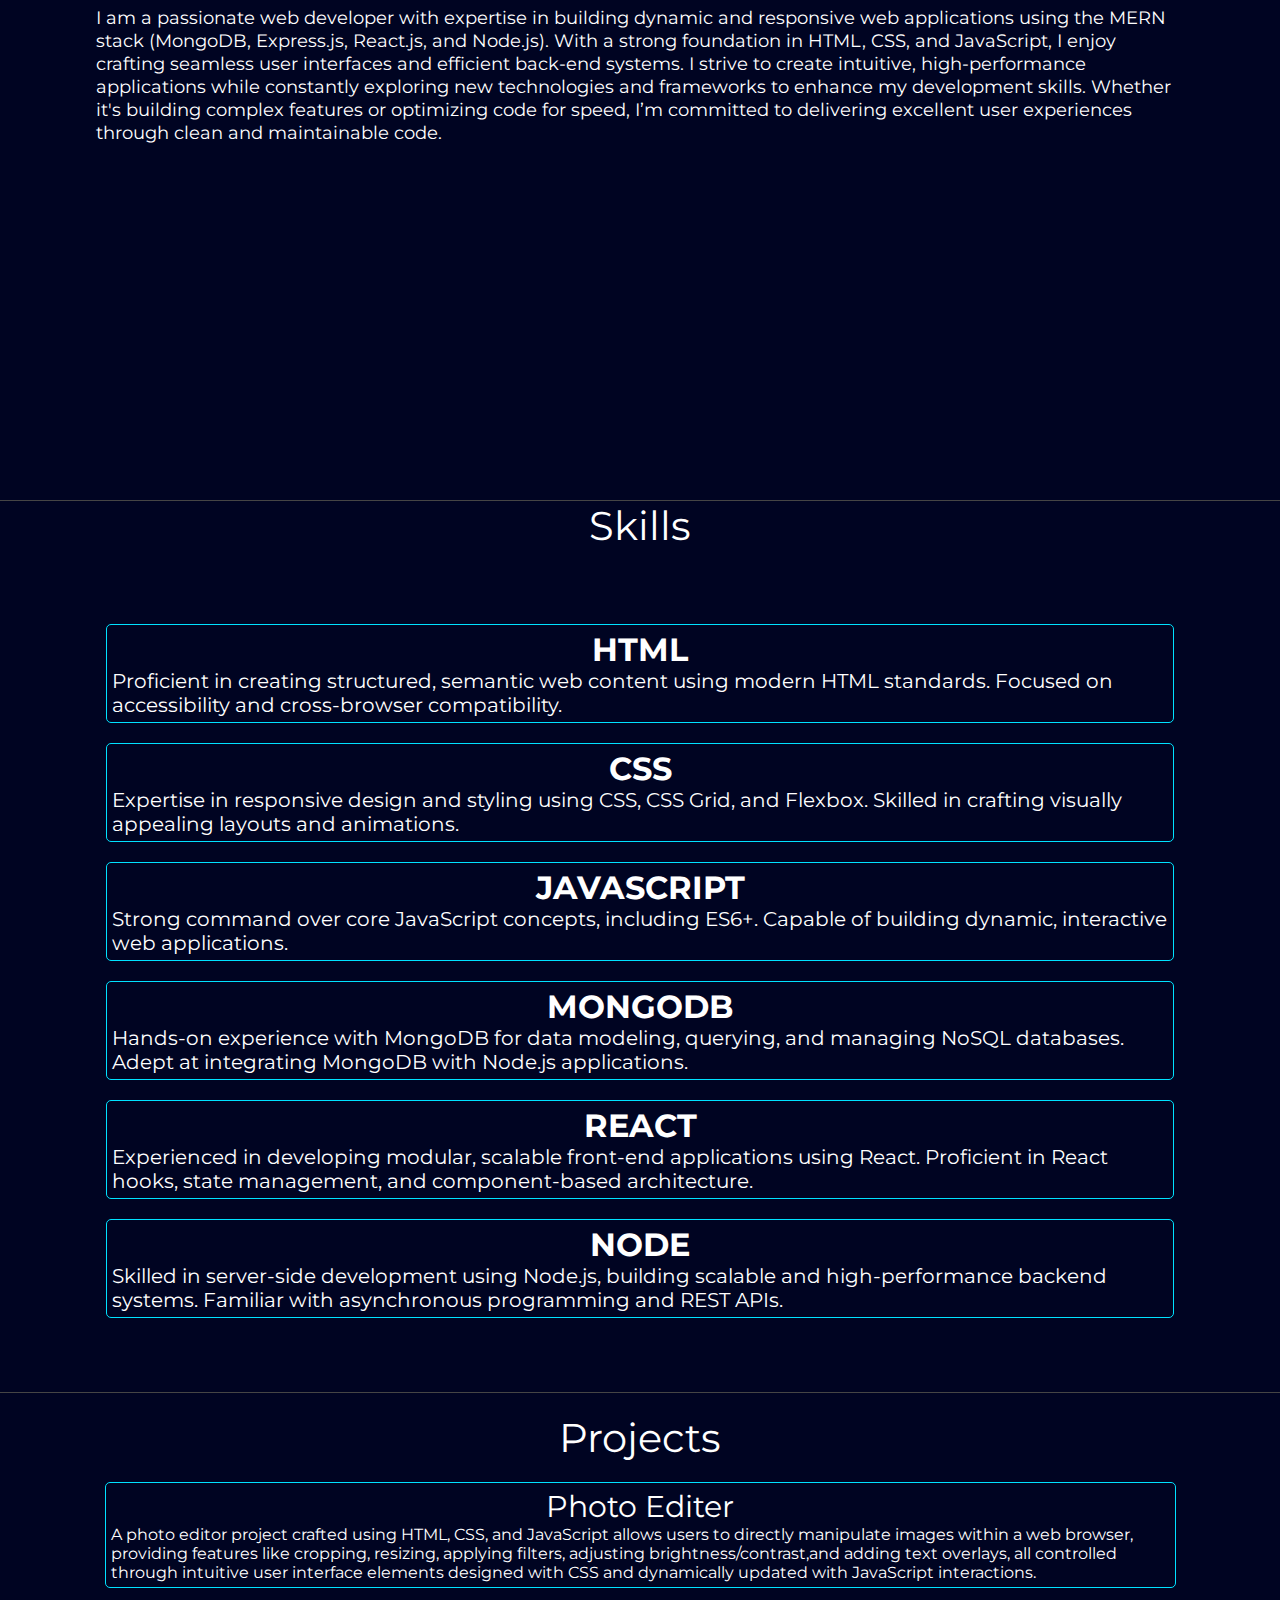
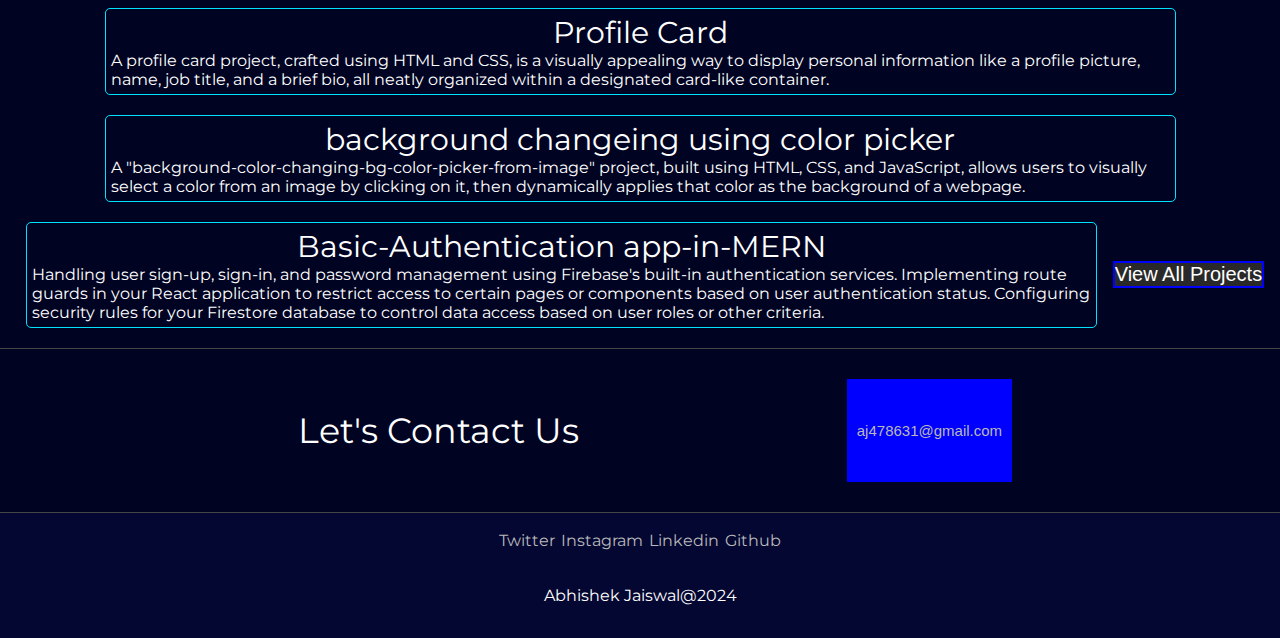
==== commit 8d9297e7: "Update index.html" ====
--- a/index.html
+++ b/index.html
@@ -13,11 +13,11 @@
     <nav>
         <div class="nabar">
             <div class="logo">Abhishek Jaiswal</div>
-            <div class="mainnav">
+            <div class="mainnav" style="width: 100%; display: none;">
             <div class="monav">
                 <div class="mlogo">Abhishek Jaiswal</div>
                 <div class="navbtn">
-                    <button id="close">#</button>
+                    <button id="close" style="display: none; padding: 8px; font-size: 20px;" >X</button>
                     <button class="navinnerbtn" id="btn">...</button>
                 </div>
             </div>
--- a/portfolio.css
+++ b/portfolio.css
@@ -20,7 +20,7 @@
     top: 0;
     left: 0;
     z-index: 10;
-    border-bottom: 1px solid black;
+    border-bottom: 1px solid #454545;
 }
 .logo{
     width: 30%;
@@ -88,12 +88,16 @@
     }
     .navbtn{
         display: flex;
-        padding: 10px;
+        padding: 5px;
     }
     .navinnerbtn{
         border: none;
-        background-color: rgb(60, 60, 60);
-        padding: 12px;
+        background-color: rgb(255 255 255);
+        padding: 9px;
+        color: black;
+        font-size: 1rem;
+        font-weight: 900;
+    }
     }
     /* .section1{
         margin-top: 110px;
@@ -126,16 +130,25 @@
     .mainnav{
         width: 100%;
     }
+    .mainnav{
+        width:100%;
+        
+    }
     #close{
         display: none;
-        padding: 12px;
+        background-color: rgb(255 255 255);
+        padding: 9px;
+        color: black;
+        font-size: 1rem;
+        font-weight: 900;
+    }
     }
     .monav{
         width: 100%;
         /* height: 20px; */
         display: flex;
         /* flex-direction: column; */
-        justify-content: center;
+        justify-content: space-between;
         align-items: center;
     }
     .mlogo{
@@ -154,7 +167,7 @@
 /*     font-family: math; */
     /* justify-content: end; */
     color: white;
-    background-color: rgb(60 60 60);
+    background-color: rgb(0 4 34);
     }
     .mlist{
         padding: 5px;
@@ -236,12 +249,13 @@
 .section2{
     width: 100%;
     height: 100%;
-    background-color: rgb(0, 0, 0);
+    background-color: rgb(0, 4, 34);
     display: flex;
     /* flex-wrap: wrap; */
     flex-direction: column;
     justify-content: center;
     align-items: center;
+    border-top: 1px solid #454545;
     /* border: 2px solid red; */
 }
 .skillbox{
@@ -261,21 +275,23 @@
     align-items: center;
 }
 .skills{
-    margin: 10px;
+/*     margin: 10px; */
     display: flex;
     justify-content: space-evenly;
     align-items: center;
     flex-wrap: wrap;
 }
 .skill1{
-    border: 1px solid rgb(255, 255, 255);
-    color: white;
-    background-color: rgb(41, 41, 41);
-    width: 100%;
-    margin: 10px;
-    display: flex;
-    flex-direction: column;
-    align-items: center;
+    border: 1px solid rgb(0 226 255);
+    color: white;
+/*     background-color: rgb(41, 41, 41); */
+    width: 100%;
+    margin: 10px;
+    display: flex;
+    flex-direction: column;
+    align-items: center;
+    border-radius: 5px;
+    padding: 5px;
     /* border: 2px solid rgb(255, 0, 0); */
 }
 .sk{
@@ -293,7 +309,8 @@
 .section3{
     width: 100%;
     height: 100%;
-    background-color: rgb(0, 0, 0);
+    background-color: rgb(0, 4, 34);
+    border-top: 1px solid #454545;
 }
 .projects{
     margin: 10px;
@@ -312,7 +329,9 @@
 }
 .project1{
     color:white;
-    border: 1px solid rgb(255, 255, 255);
+    border: 1px solid rgb(0 226 255);
+    border-radius: 5px;
+    padding: 5px;
     width: 85%;
     margin: 10px;
     align-items: center;
@@ -351,7 +370,10 @@
     justify-content: center;
     align-items: center;
     width: 100%;
-    background-color: rgb(41, 41, 41);
+    height: 100%;
+    padding: 30px;
+    background-color: rgb(0, 4, 34);
+    border-top: 1px solid #454545;
     /* border: 2px solid black; */
 }
 
@@ -468,7 +490,7 @@
     display: flex;
     justify-content: center;
     align-items: center;
-    border-top: 1px solid #f7f7f7;
+    border-top: 1px solid #454545;
 }
 .skillbox{
     width: 70%;
@@ -532,7 +554,7 @@
 .section3{
     width: 100%;
     height: 100%;
-    border-top: 1px solid #f7f7f7;
+    border-top: 1px solid #454545;
 /*     background-color: rgb(0 4 34); */
 }
 .projects{
@@ -599,7 +621,7 @@
     align-items: center;
     width: 100%;
 /*     background-color: rgb(41, 41, 41); */
-    border-top: 1px solid #f7f7f7;
+    border-top: 1px solid #454545;
 }
 
 .content{
@@ -696,10 +718,16 @@
     background-color: rgb(4 7 50);
     display: grid;
     place-items: center;
-    border-top: 1px solid #f7f7f7;
+    border-top: 1px solid #454545;
 }
 .footer-ul{
     list-style-type: none;
     display: flex;
-    gap: 30px;
-}
+    flex-wrap: wrap;
+    margin-top: 15px;
+/*     gap: 30px; */
+}
+.footer-li{
+    cursor: pointer;
+    padding: 3px;
+}
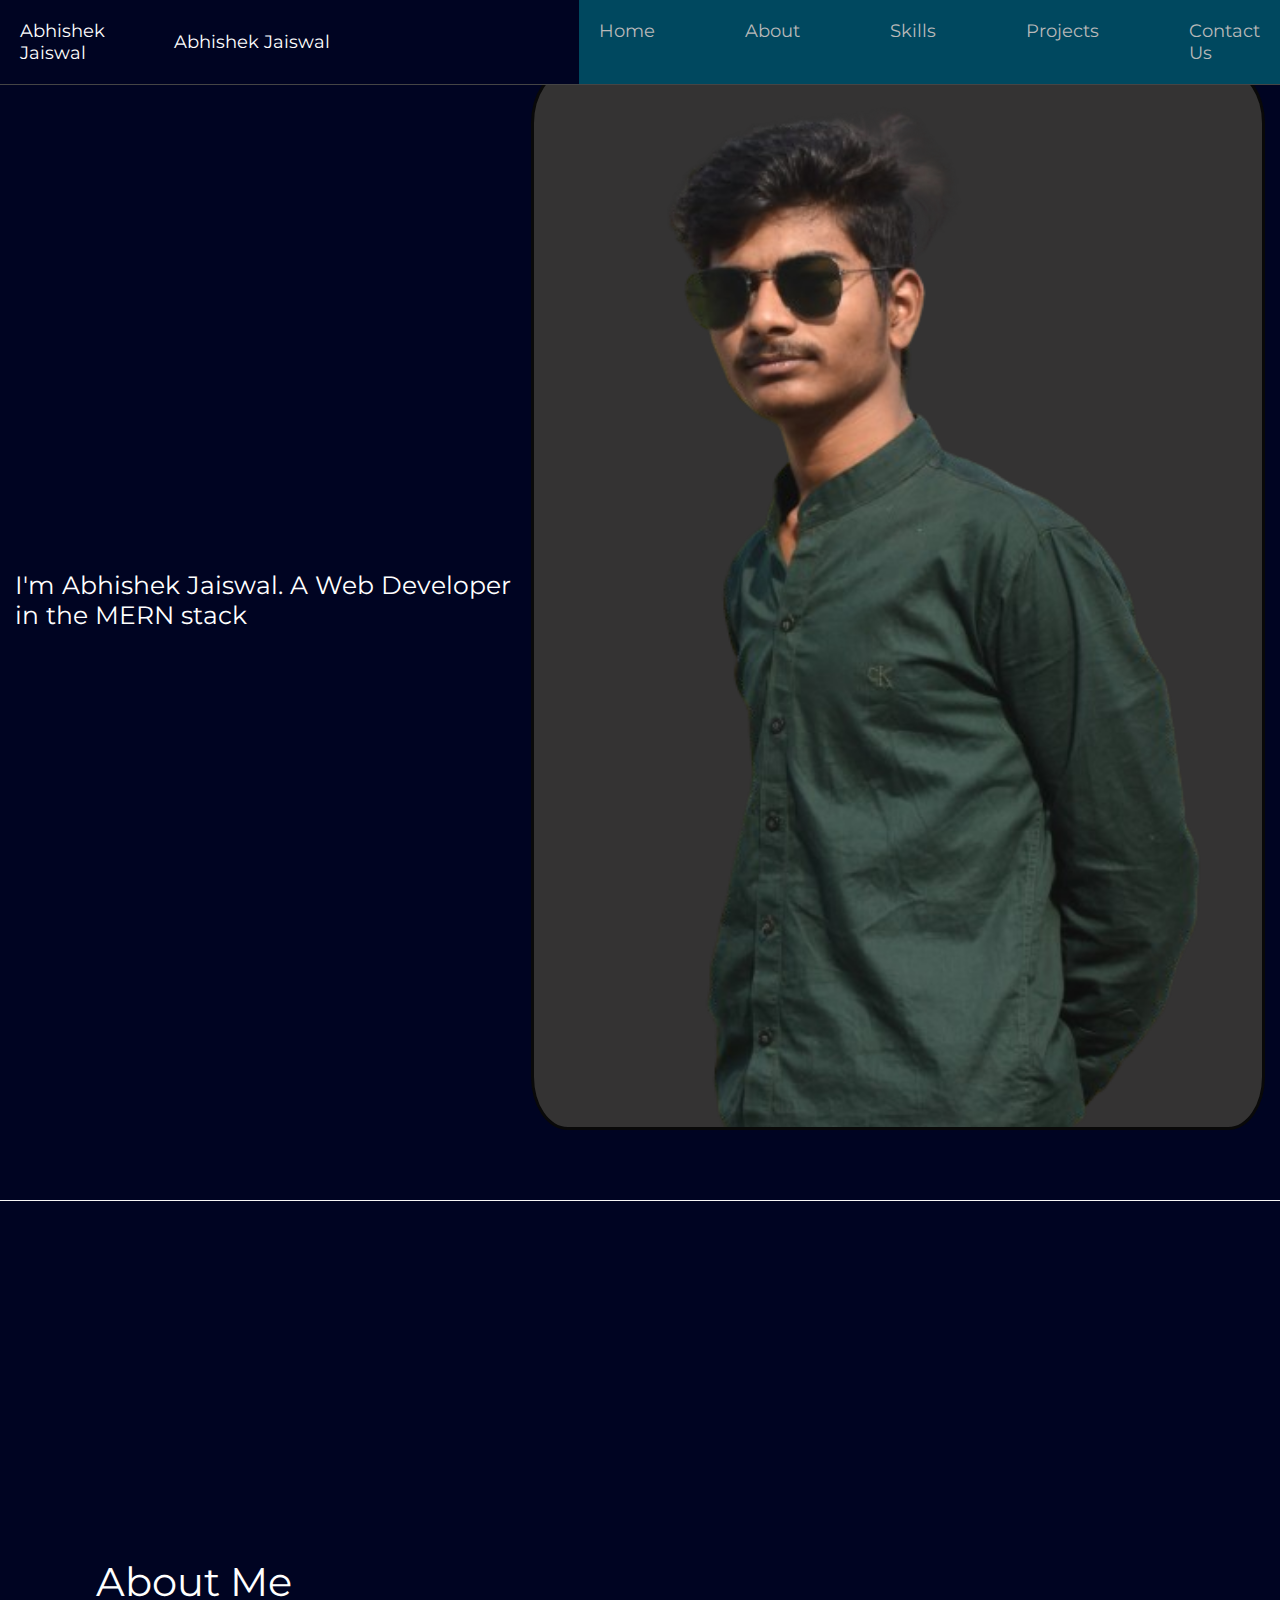
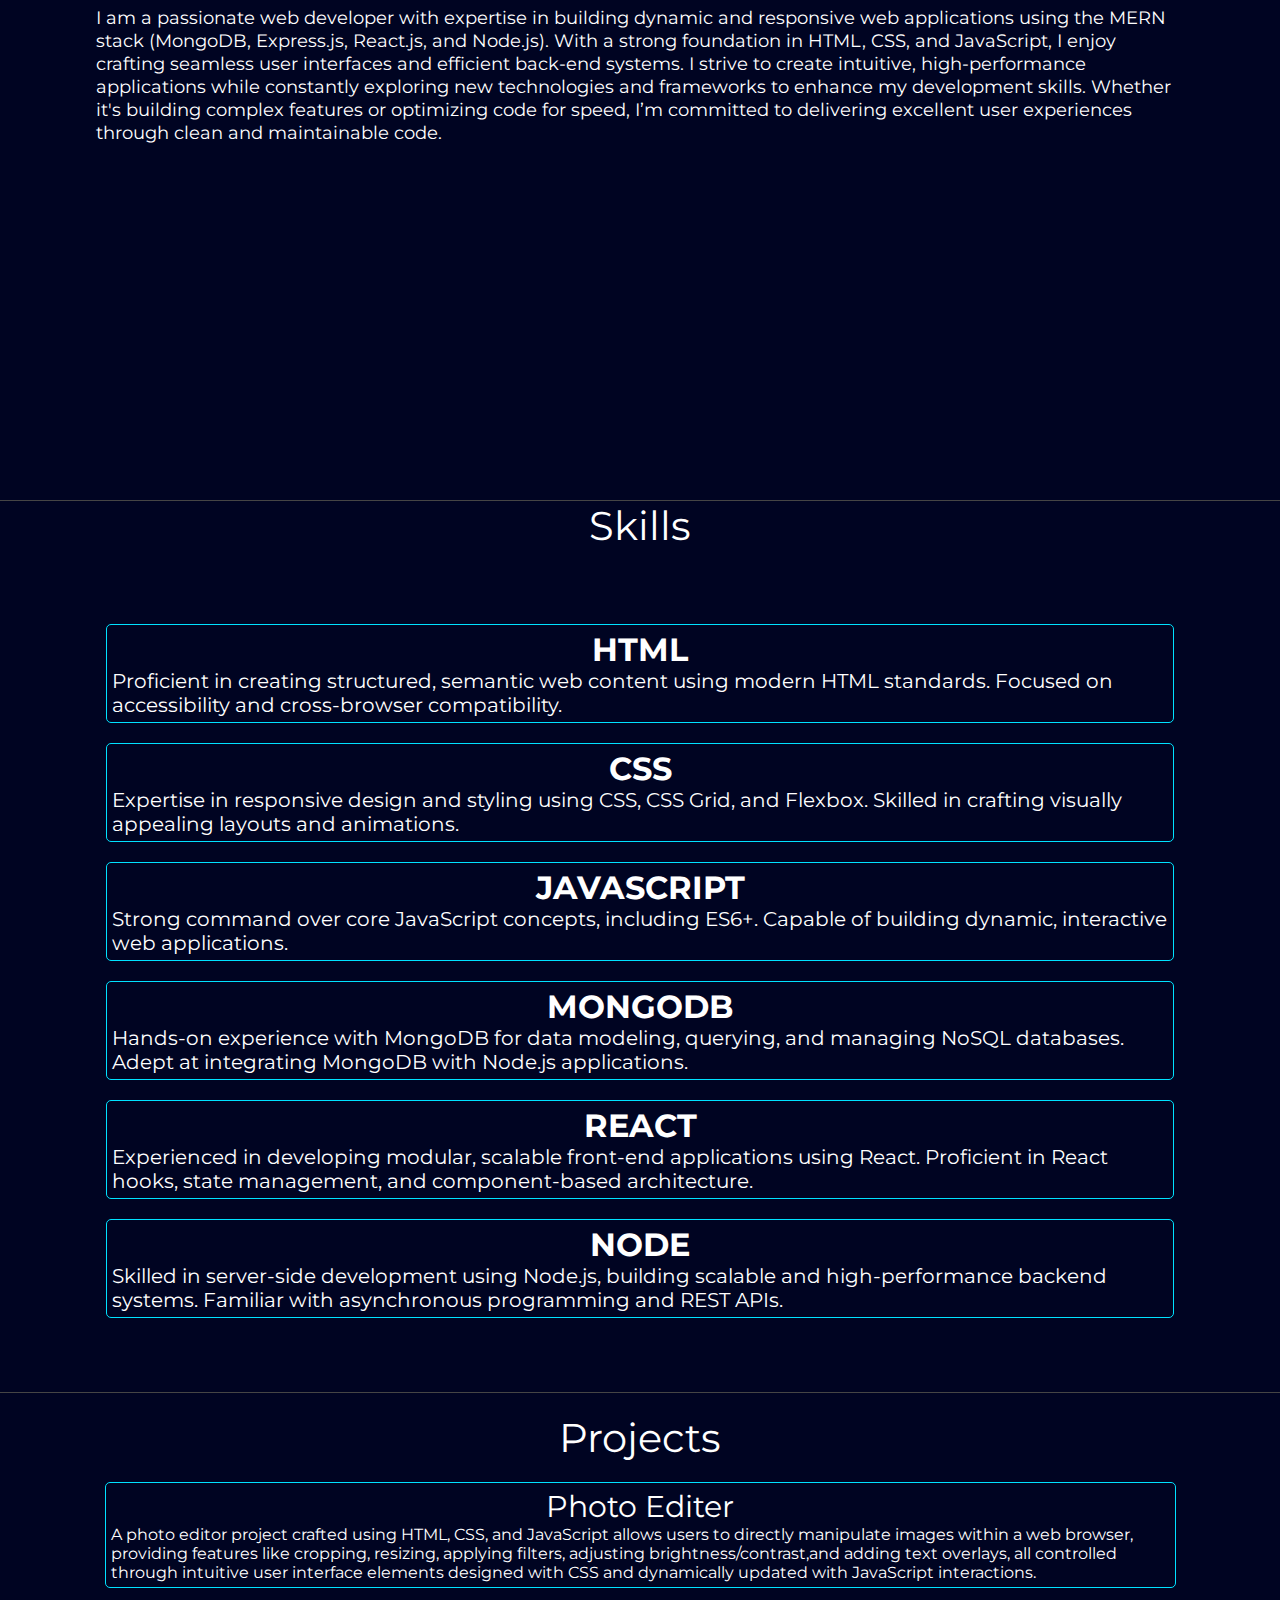
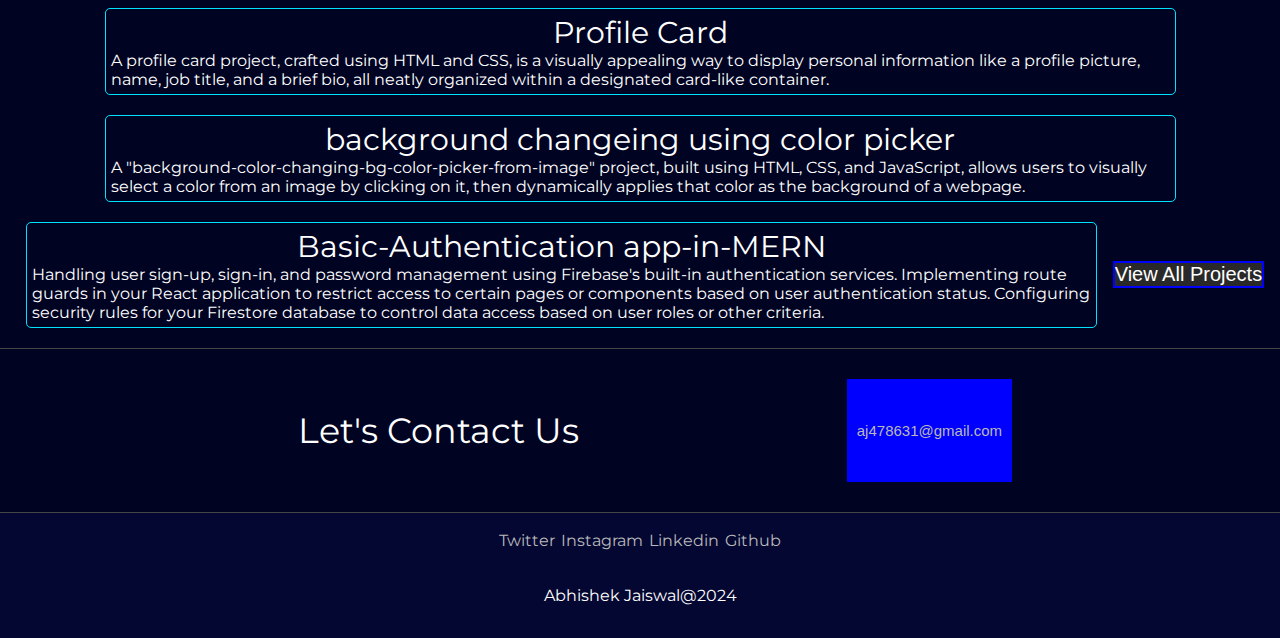
==== commit 2e40e0d7: "Update index.html" ====
--- a/index.html
+++ b/index.html
@@ -13,7 +13,7 @@
     <nav>
         <div class="nabar">
             <div class="logo">Abhishek Jaiswal</div>
-            <div class="mainnav" style="width: 100%; display: none;">
+            <div class="mainnav" style="width: 100%;">
             <div class="monav">
                 <div class="mlogo">Abhishek Jaiswal</div>
                 <div class="navbtn">
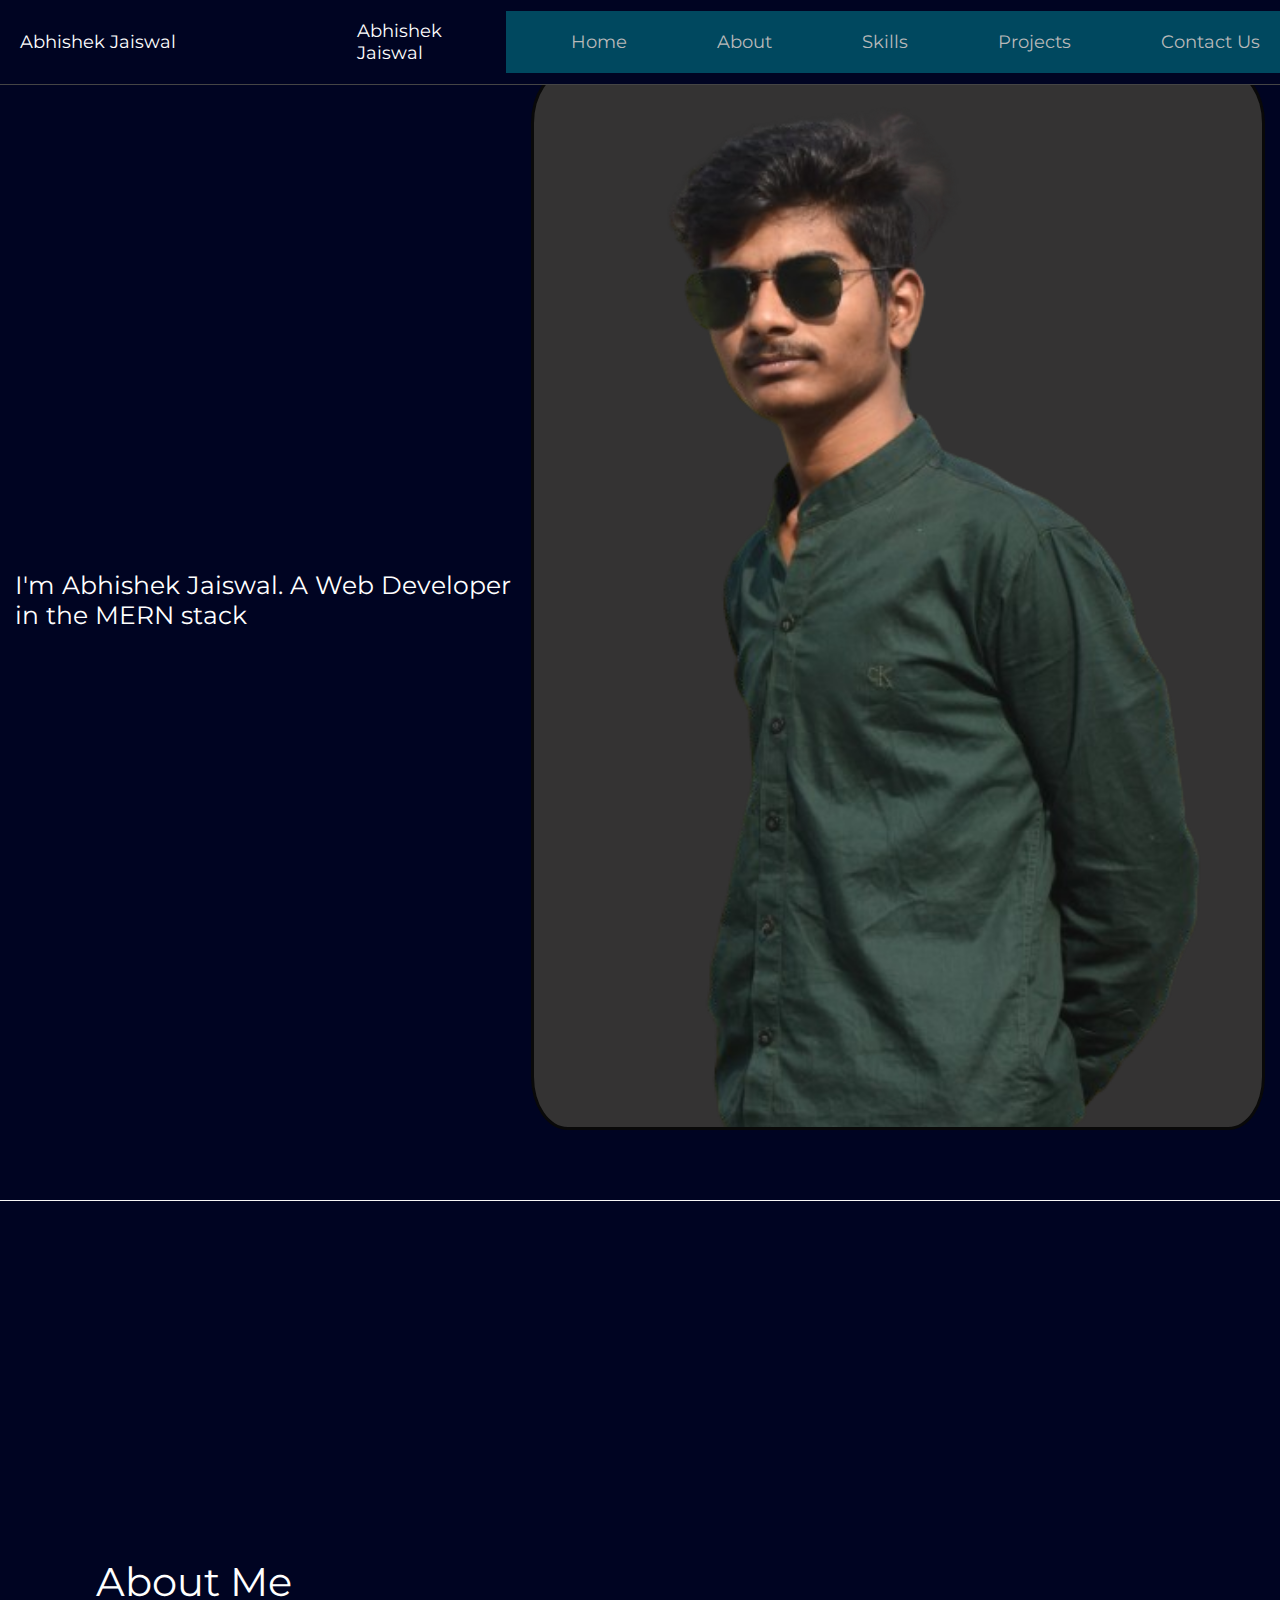
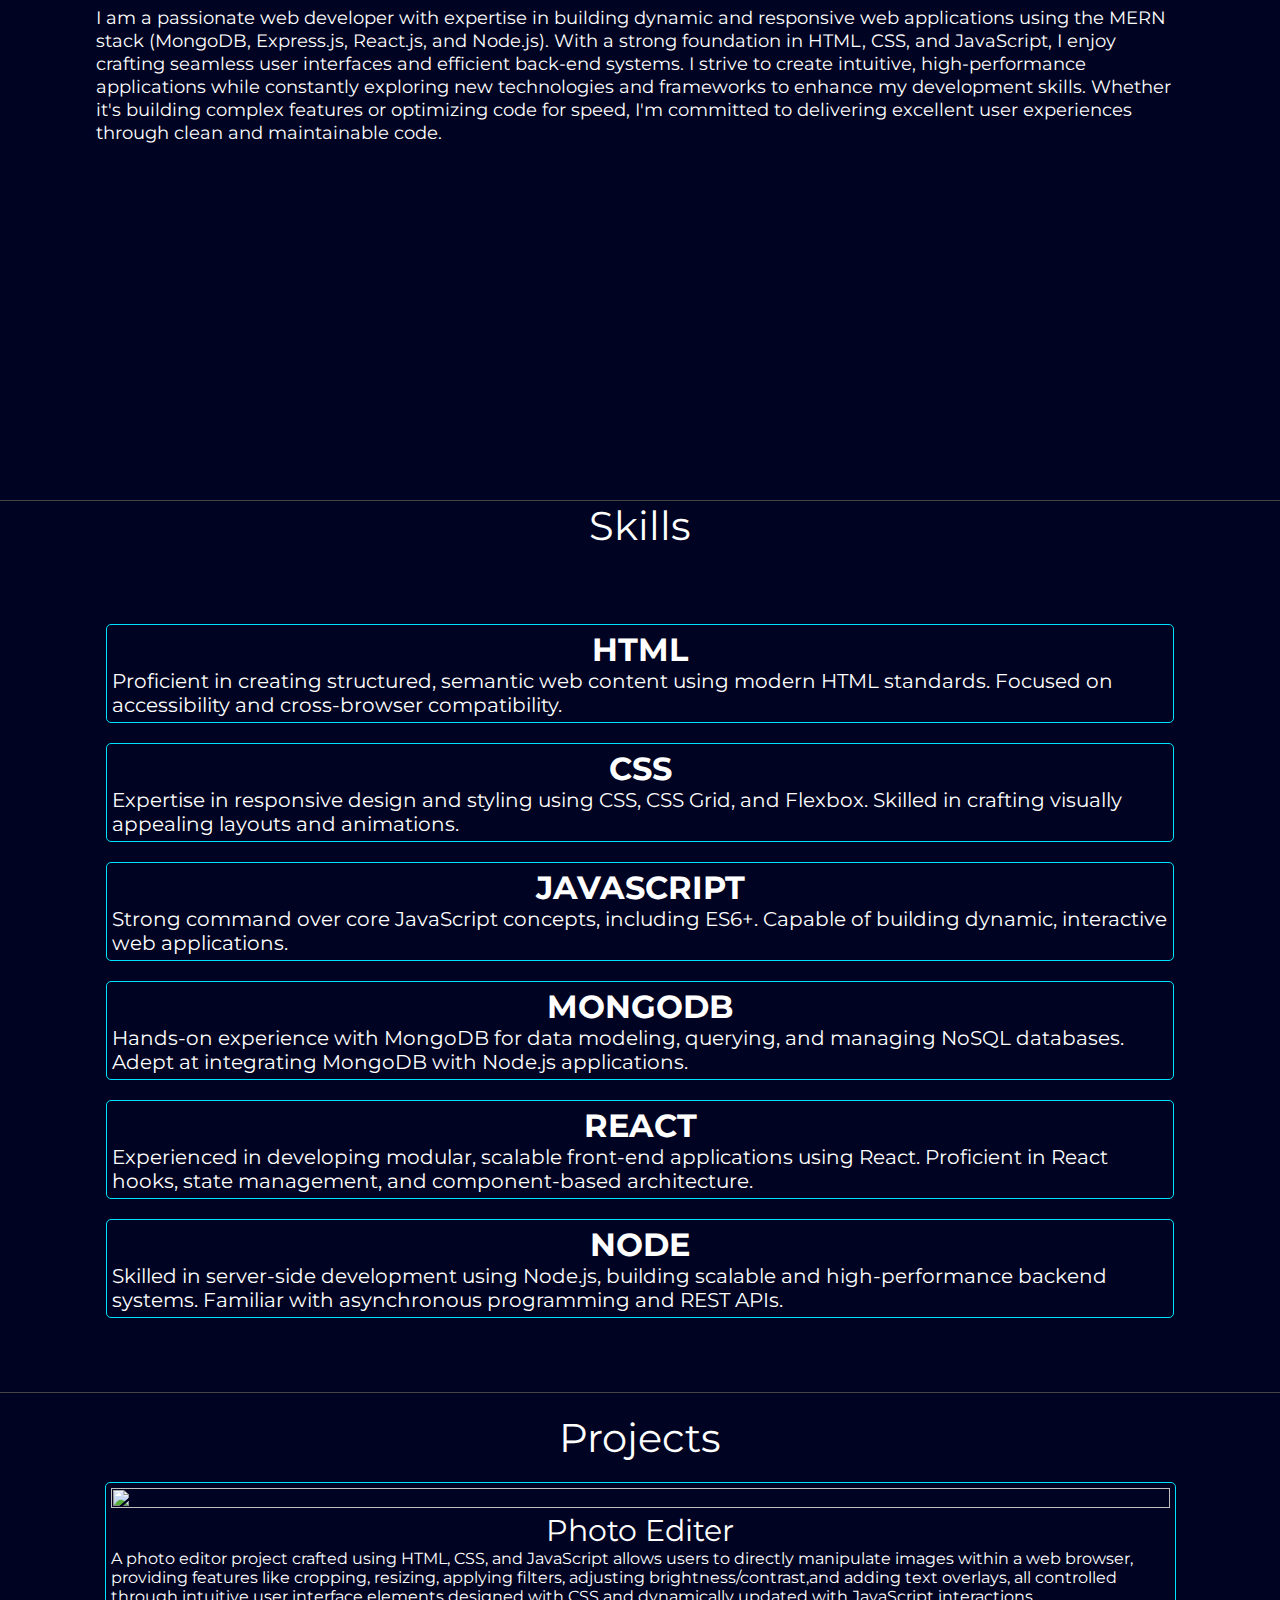
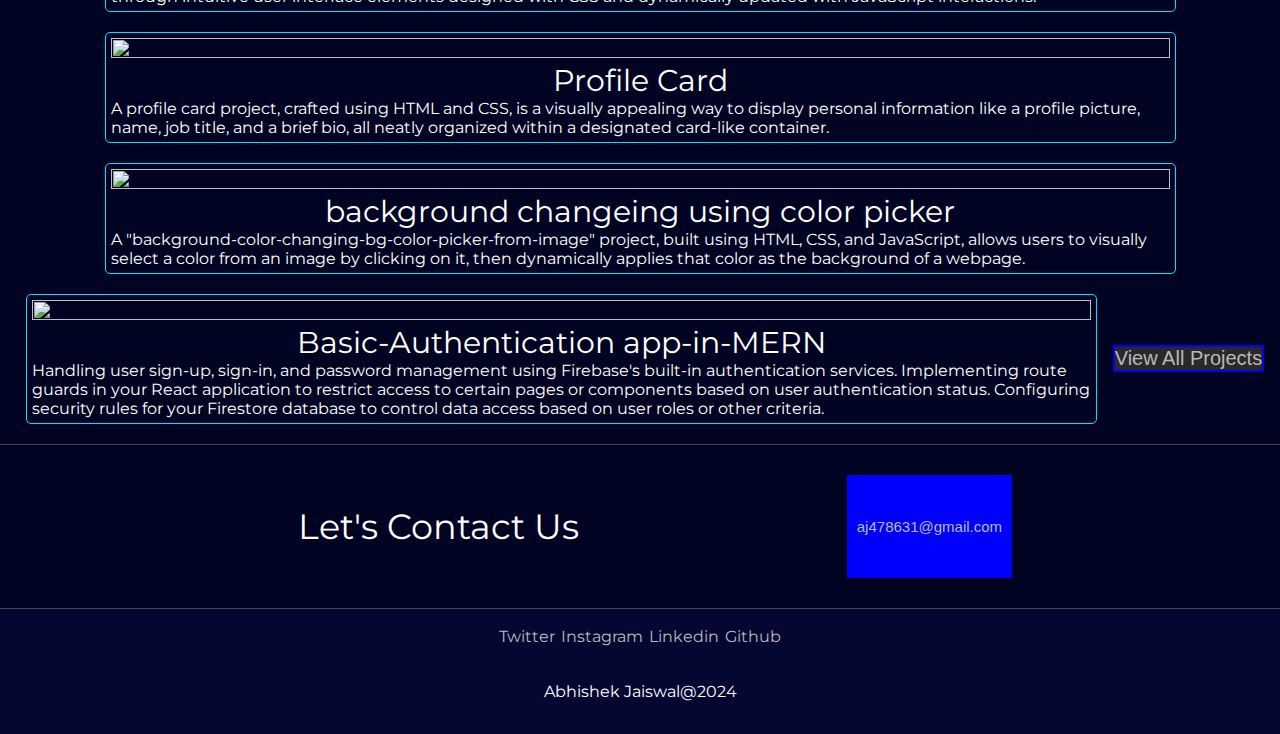
==== commit a1a755b3: "Update index.html" ====
--- a/index.html
+++ b/index.html
@@ -13,33 +13,33 @@
     <nav>
         <div class="nabar">
             <div class="logo">Abhishek Jaiswal</div>
-            <div class="mainnav" style="width: 100%;">
+            <div class="mainnav">
             <div class="monav">
                 <div class="mlogo">Abhishek Jaiswal</div>
                 <div class="navbtn">
-                    <button id="close" style="display: none; padding: 8px; font-size: 20px;" >X</button>
+                    <button id="close">X</button>
                     <button class="navinnerbtn" id="btn">...</button>
                 </div>
             </div>
-            <ul class="molist">
-                    <li class="mlist"><a href="#home">Home</a></li>
-                    <li class="mlist"><a href="#home">About</a></li>
-                    <li class="mlist"><a href="#skill">Skills</a></li>
-                    <li class="mlist"><a href="#projects">Projects</a></li>
-                    <li class="mlist"><a href="#contact">Contact Us</a></li>
+            <ul id="mobileDIV" class="molist">
+                    <li class="mlist"><a class="mlists sactive" href="#section1">Home</a></li>
+                    <li class="mlist"><a class="mlists" href="#about">About</a></li>
+                    <li class="mlist"><a class="mlists" href="#section2">Skills</a></li>
+                    <li class="mlist"><a class="mlists" href="#section3">Projects</a></li>
+                    <li class="mlist"><a class="mlists" href="#section4">Contact Us</a></li>
             </ul>
         </div>
 
-            <ul class="nablist">
-                <li><a href="#home">Home</a></li>
-                <li><a href="#home">About</a></li>
-                <li><a href="#skill">Skills</a></li>
-                <li><a href="#projects">Projects</a></li>
-                <li><a href="#contact">Contact Us</a></li>
+            <ul id="myDIV" class="nablist">
+                <li><a class="nlists active" href="#section1">Home</a></li>
+                <li><a class="nlists" href="#about">About</a></li>
+                <li><a class="nlists" href="#section2">Skills</a></li>
+                <li><a class="nlists" href="#section3">Projects</a></li>
+                <li><a class="nlists" href="#section4">Contact Us</a></li>
             </ul>
         </div>
     </nav>
-    <section id="home" class="section1">
+    <section id="section1" class="section1">
         <div class="hmain">
             <div class="heading">I'm Abhishek Jaiswal. A Web Developer in the MERN stack</div>
             <div class="img">
@@ -53,10 +53,10 @@
             I am a passionate web developer with expertise in building dynamic and responsive web applications using the MERN stack (MongoDB, Express.js, React.js, and Node.js).
             With a strong foundation in HTML, CSS, and JavaScript, I enjoy crafting seamless user interfaces and efficient back-end systems.
             I strive to create intuitive, high-performance applications while constantly exploring new technologies and frameworks to enhance my development skills. 
-            Whether it's building complex features or optimizing code for speed, I’m committed to delivering excellent user experiences through clean and maintainable code.
-        </div>
-    </section>    
-    <section id="skill" class="section2">
+            Whether it's building complex features or optimizing code for speed, I'm committed to delivering excellent user experiences through clean and maintainable code.
+        </div>
+    </section>
+    <section id="section2" class="section2">
         <div class="skhead">Skills</div>
         <div class="skillbox">
             <div class="skills">
@@ -113,13 +113,14 @@
             </div>
         </div>
     </section>
-    <section id="projects" class="section3">
+    <section id="section3" class="section3">
 
         <div class="projects">
             <div class="projecthead">
                 <p class="pn">Projects</p>
             </div>
             <a href="https://github.com/erAbhishekJaiswal/photoediter" class="project1">
+                <img src="Photo_editer.jpg" width="100%" height="300px" alt="">
                 <p class="pname">Photo Editer</p>
                 <div class="prodetails">
                     <p>
@@ -130,6 +131,7 @@
                 </div>
             </a>
             <a href="https://github.com/erAbhishekJaiswal/profile-cards" class="project1">
+                <img src="user_template_project.jpg" width="100%" height="300px" alt="">
                 <p class="pname">Profile Card</p>
                 <div class="prodetails">
                     <p>
@@ -139,6 +141,7 @@
                 </div>
             </a>
             <a href="https://github.com/erAbhishekJaiswal/background-color-changeing-by-color-picker-from-image" class="project1">
+                <img src="Color-picker.jpg" width="100%" height="300px" alt="">
                 <p class="pname">background changeing using color picker</p>
                 <div class="prodetails">
                     <p>
@@ -149,6 +152,7 @@
                 </div>
             </a>
             <a href="https://github.com/erAbhishekJaiswal/Basic-Authentication-and-Authorization-app-in-MERN" class="project1">
+                <img src="authorizationapp.jpg" width="100%" height="300px" alt="">
                 <p class="pname">Basic-Authentication app-in-MERN</p>
                 <div class="prodetails">
                     <p>
@@ -158,8 +162,9 @@
                     </p>
                 </div>
             </a>
-<!--             <div class="project1">
-                <p class="pname">Project5</p>
+           
+            <!-- <div class="project1">
+                <p class="pname">Project6</p>
                 <div class="prodetails">
                     <p>Details
                         Lorem ipsum dolor sit amet consectetur, adipisicing elit. Officiis velit reiciendis obcaecati
@@ -170,29 +175,16 @@
                     </p>
                 </div>
             </div> -->
-<!--             <div class="project1">
-                <p class="pname">Project6</p>
-                <div class="prodetails">
-                    <p>Details
-                        Lorem ipsum dolor sit amet consectetur, adipisicing elit. Officiis velit reiciendis obcaecati
-                        repudiandae eligendi unde! Vitae incidunt dolore impedit aspernatur rerum, maiores esse,
-                        numquam, ipsum obcaecati ipsam dignissimos iusto inventore?
-                        Lorem ipsum dolor sit amet consectetur adipisicing elit. Consequatur, quae.
-                        Lorem ipsum dolor sit amet.
-                    </p>
-                </div>
-            </div> -->
             <div class="promore">
-                <button class="probtn">View All Projects</button>
-            </div> 
-        </div>
-    </section>
-    <section id="contact" class="section4">
+                <button class="probtn"><a href="projects.html" target="_blank" >View All Projects</a></button>
+            </div>
+        </div>
+    </section>
+    <section id="section4" class="section4">
         <div class="content">
             <div class="context">Let's Contact Us</div>
-<!--        <p>For any queries, please feel free to contact me.</p> -->
             <button class="btn"><a href="http://aj478631@gmail.com">aj478631@gmail.com</a></button>
-<!--             <form action="">
+            <!-- <form action="">
                 <label for="name">Name</label>
                 <input type="text" id="name" >
                 <label for="email">Email</label>
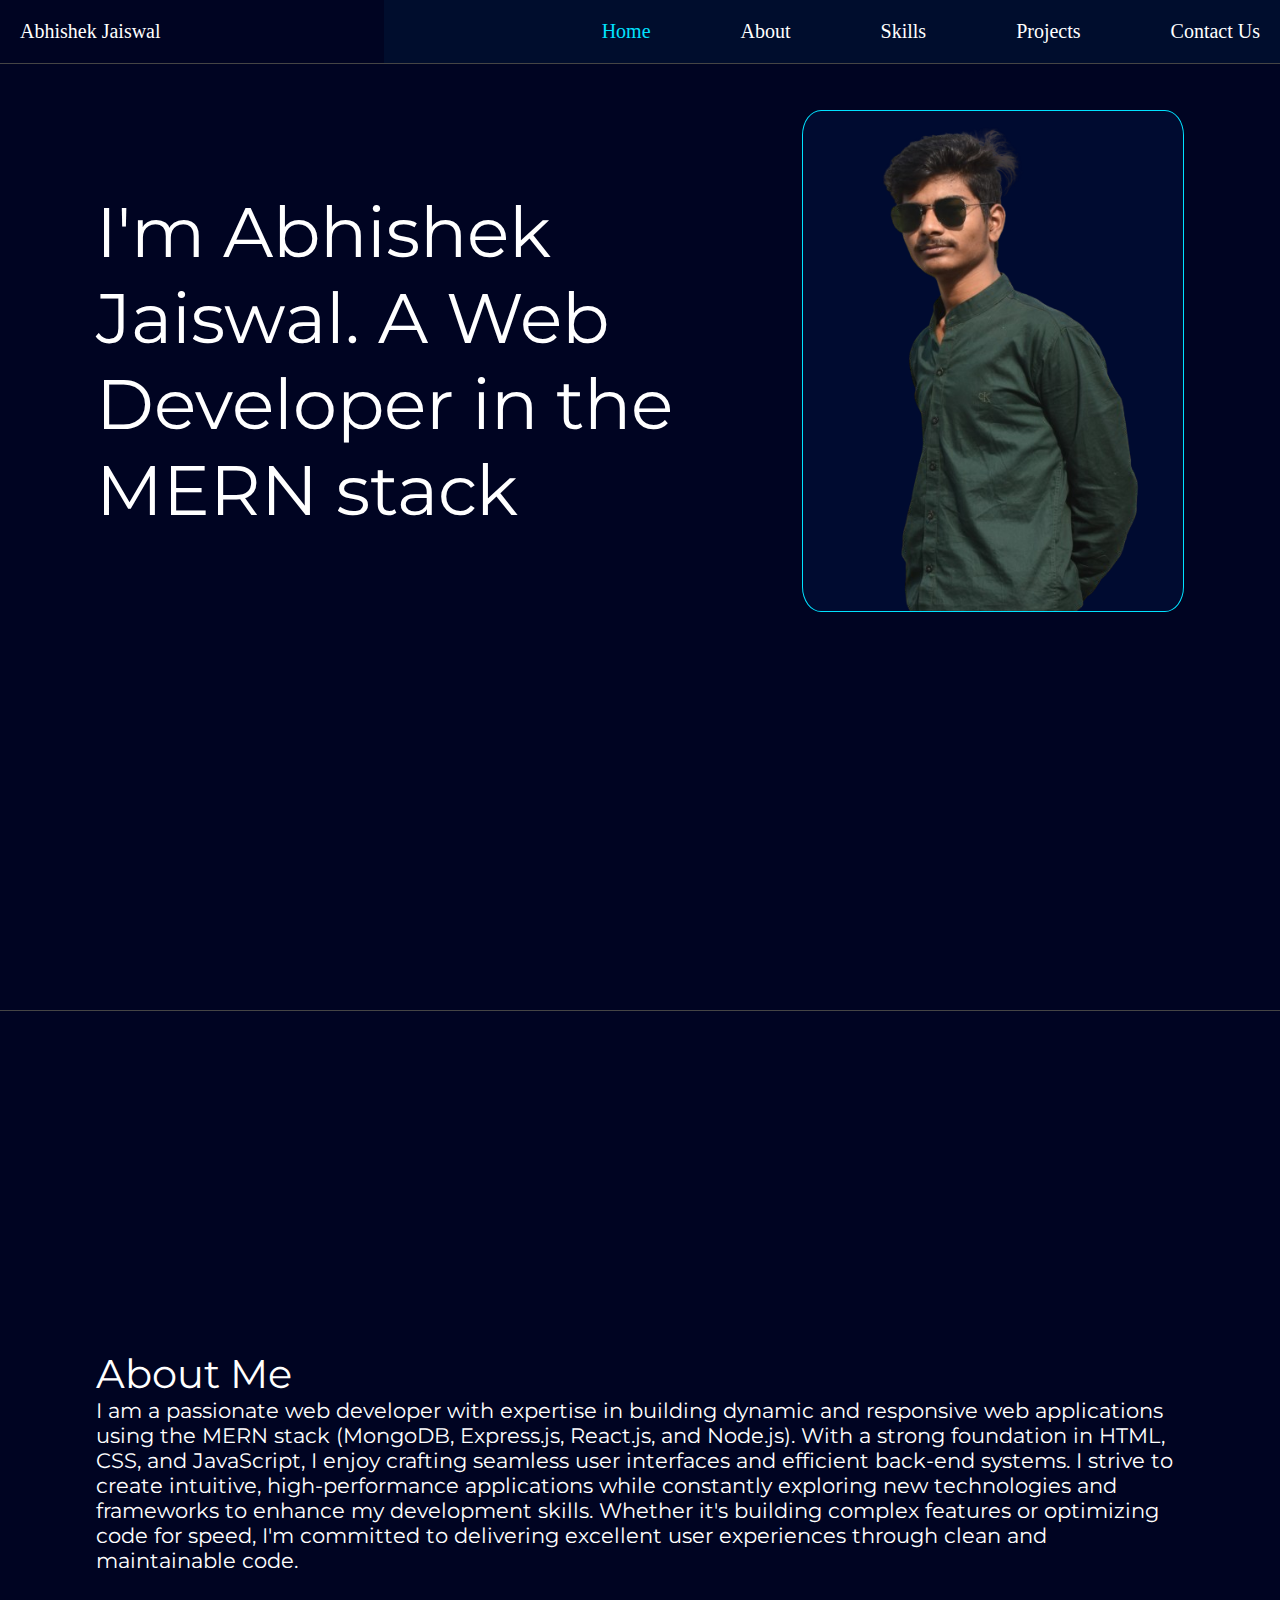
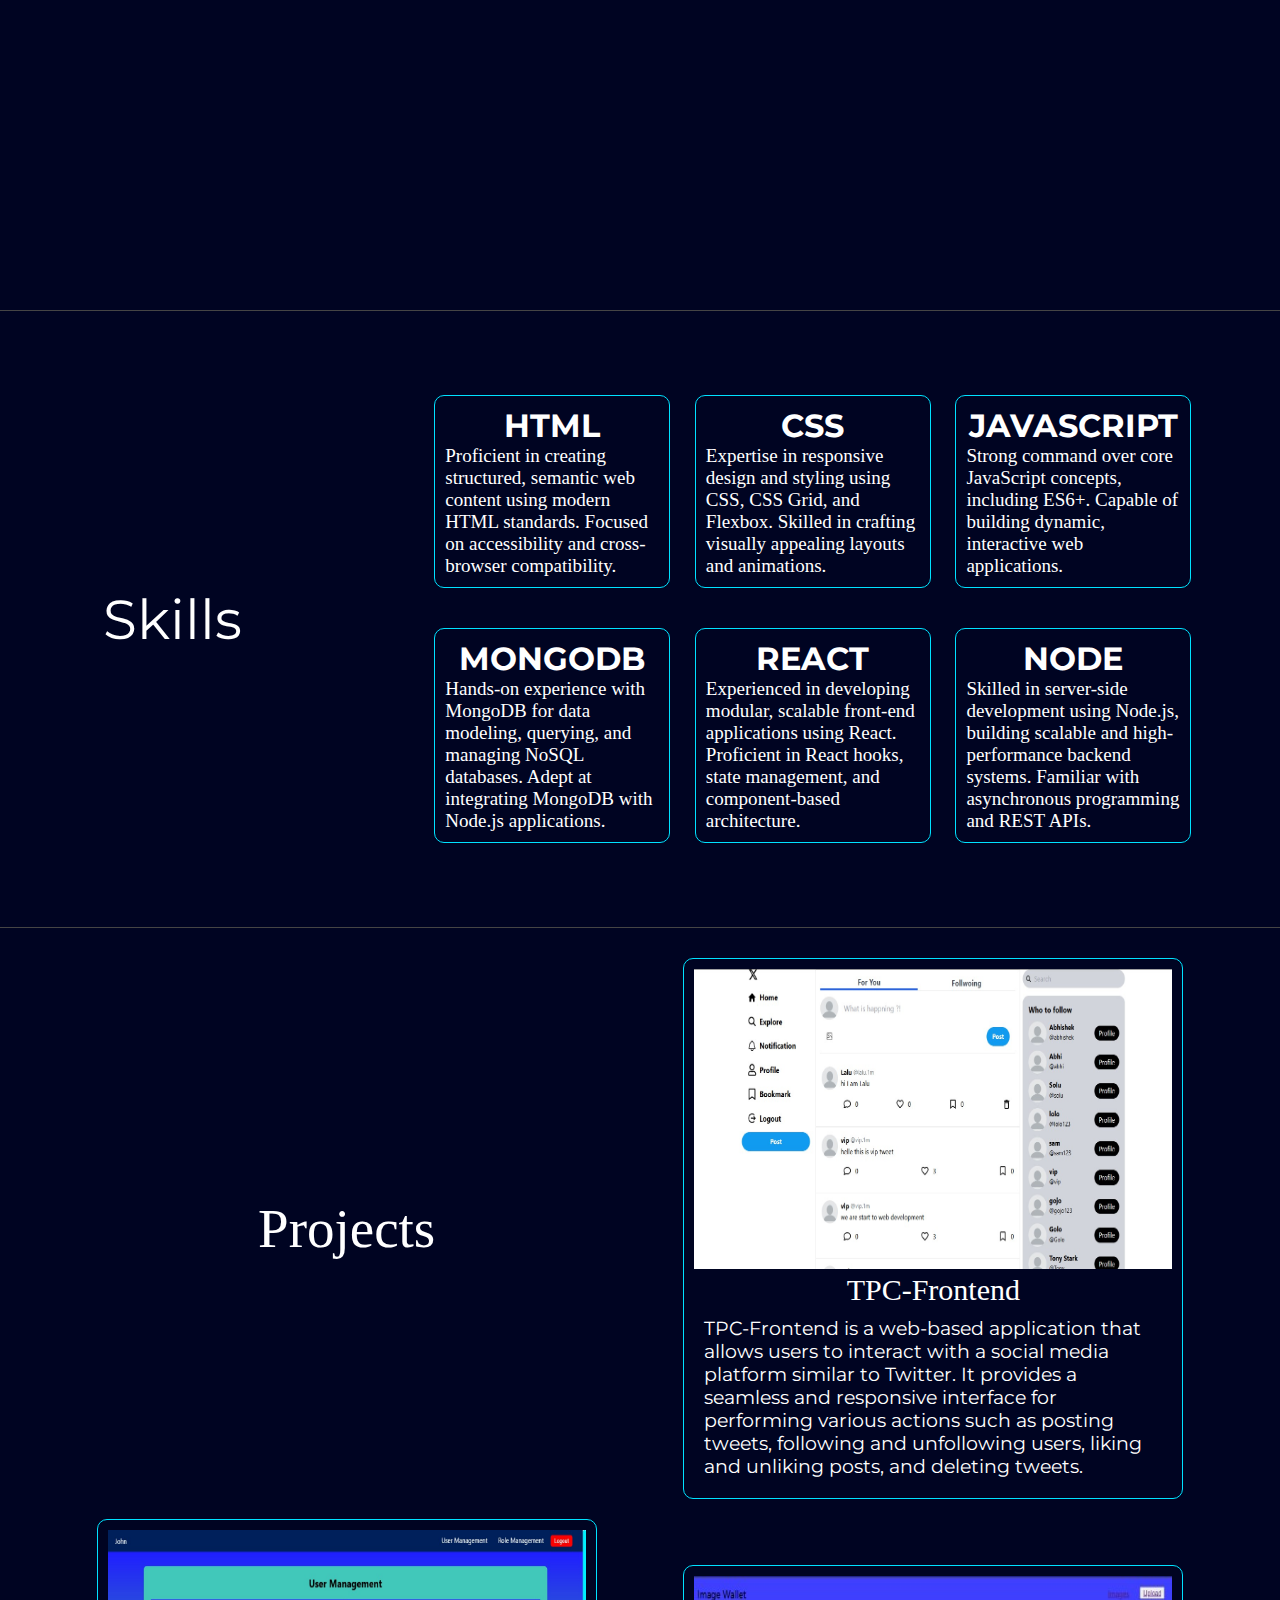
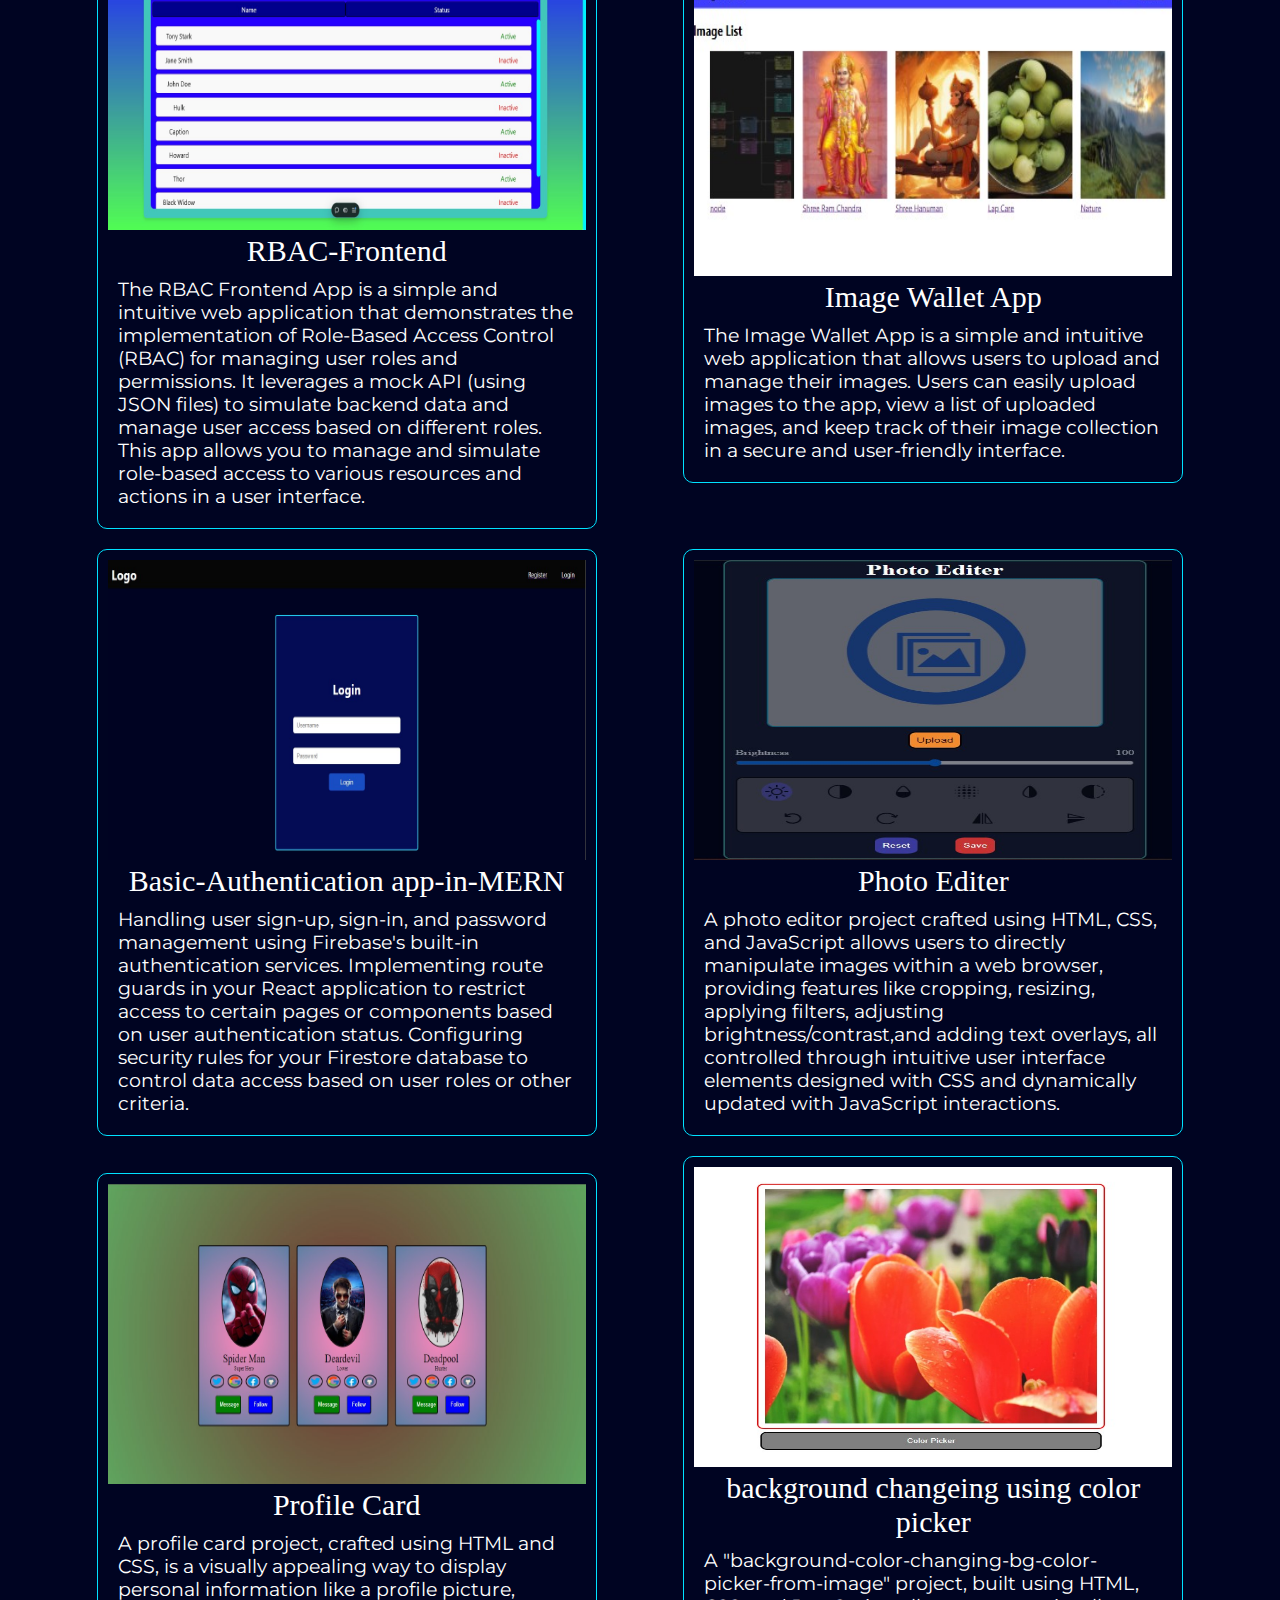
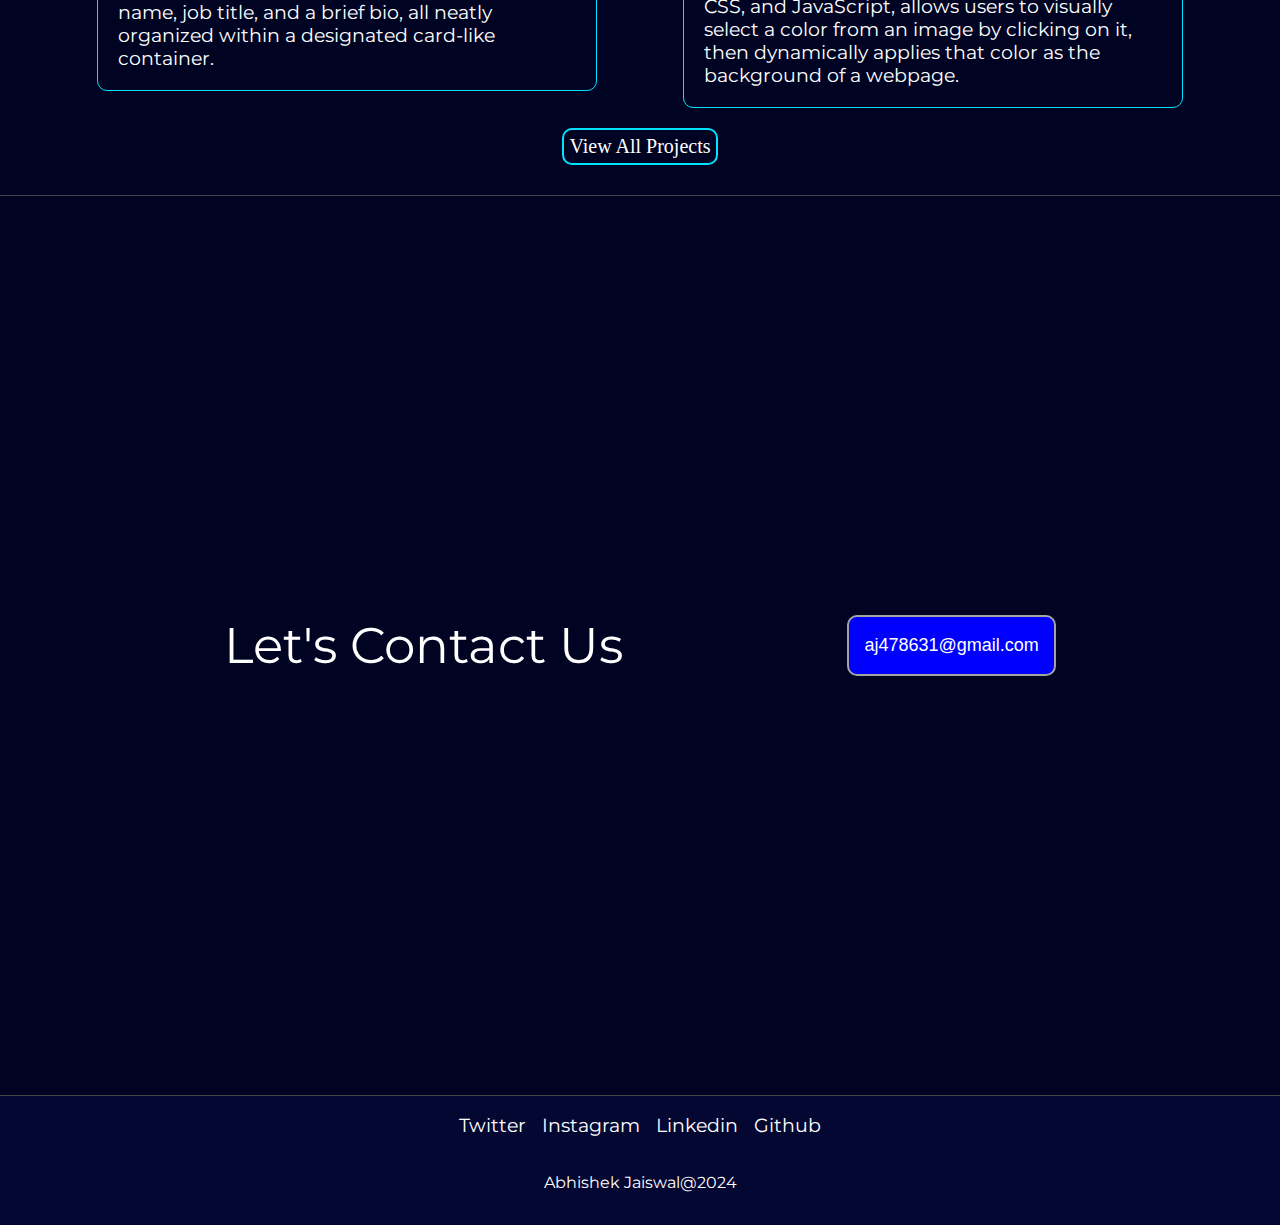
==== commit 1ab670de: "Update index.html" ====
--- a/index.html
+++ b/index.html
@@ -119,6 +119,47 @@
             <div class="projecthead">
                 <p class="pn">Projects</p>
             </div>
+              <a href="https://github.com/erAbhishekJaiswal/TPC-Frontend" class="project1">
+                <img src="TCP.jpg" width="100%" height="300px" alt="">
+                <p class="pname">TPC-Frontend</p>
+                <div class="prodetails">
+                    <p>
+                       TPC-Frontend is a web-based application that allows users to interact with a social media platform similar to Twitter. It provides a seamless and responsive interface for performing various actions such as posting tweets, following and unfollowing users, liking and unliking posts, and deleting tweets.
+                    </p>
+                </div>
+            </a>
+
+            <a href="https://github.com/erAbhishekJaiswal/RBAC-Frontend" class="project1">
+                <img src="RBAC.jpg" width="100%" height="300px" alt="">
+                <p class="pname">RBAC-Frontend</p>
+                <div class="prodetails">
+                    <p>
+                        The RBAC Frontend App is a simple and intuitive web application that demonstrates the implementation of Role-Based Access Control (RBAC) for managing user roles and permissions. It leverages a mock API (using JSON files) to simulate backend data and manage user access based on different roles. This app allows you to manage and simulate role-based access to various resources and actions in a user interface.
+                    </p>
+                </div>
+            </a>
+
+             <a href="https://github.com/erAbhishekJaiswal/ImageWalletApp" class="project1">
+                <img src="IWA.jpg" width="100%" height="300px" alt="">
+                <p class="pname">Image Wallet App</p>
+                <div class="prodetails">
+                    <p>
+                        The Image Wallet App is a simple and intuitive web application that allows users to upload and manage their images. Users can easily upload images to the app, view a list of uploaded images, and keep track of their image collection in a secure and user-friendly interface.
+                    </p>
+                </div>
+            </a>
+
+             <a href="https://github.com/erAbhishekJaiswal/Basic-Authentication-and-Authorization-app-in-MERN" class="project1">
+                <img src="authorizationapp.jpg" width="100%" height="300px" alt="">
+                <p class="pname">Basic-Authentication app-in-MERN</p>
+                <div class="prodetails">
+                    <p>
+                        Handling user sign-up, sign-in, and password management using Firebase's built-in authentication services.
+                        Implementing route guards in your React application to restrict access to certain pages or components based on user authentication status.
+                        Configuring security rules for your Firestore database to control data access based on user roles or other criteria.
+                    </p>
+                </div>
+            </a>
             <a href="https://github.com/erAbhishekJaiswal/photoediter" class="project1">
                 <img src="Photo_editer.jpg" width="100%" height="300px" alt="">
                 <p class="pname">Photo Editer</p>
@@ -151,17 +192,7 @@
                     </p>
                 </div>
             </a>
-            <a href="https://github.com/erAbhishekJaiswal/Basic-Authentication-and-Authorization-app-in-MERN" class="project1">
-                <img src="authorizationapp.jpg" width="100%" height="300px" alt="">
-                <p class="pname">Basic-Authentication app-in-MERN</p>
-                <div class="prodetails">
-                    <p>
-                        Handling user sign-up, sign-in, and password management using Firebase's built-in authentication services.
-                        Implementing route guards in your React application to restrict access to certain pages or components based on user authentication status.
-                        Configuring security rules for your Firestore database to control data access based on user roles or other criteria.
-                    </p>
-                </div>
-            </a>
+           
            
             <!-- <div class="project1">
                 <p class="pname">Project6</p>
--- a/portfolio.css
+++ b/portfolio.css
@@ -1,4 +1,5 @@
 @import url('https://fonts.googleapis.com/css2?family=Montserrat:ital,wght@0,100..900;1,100..900&display=swap');
+
 *{
     margin:0;
     padding: 0;
@@ -15,7 +16,7 @@
 nav{
     width: 100%;
     color: black;
-    background-color: rgb(0 4 34);
+    background-color: rgb(0 13 45);
     position: fixed;
     top: 0;
     left: 0;
@@ -26,7 +27,7 @@
     width: 30%;
     padding: 20px;
     color: white;
-/*     font-family:math; */
+    font-family:math;
     background-color: rgb(0 4 34);
 }
 .nablist{
@@ -34,10 +35,10 @@
     display: flex;
     list-style: none;
     gap: 50px;
-/*     font-family: math; */
+    font-family: math;
     justify-content: end;
     color: white;
-    background-color: rgb(0 250 255 / 28%);
+    /* background-color: rgb(60 60 60); */
 }
 .navbtn{
     display: none;
@@ -46,12 +47,18 @@
     display: flex;
     justify-content: space-between;
     align-items: center;
-    font-size: 18px;
+    font-size: 20px;
 }
 li{
     cursor: pointer;
     padding: 20px
 }
+.nlists{
+    cursor: pointer;
+}
+.active, .nlists:hover{
+  color: rgb(0, 226, 255);
+}
 section{
     width: 100%;
     height: 100vh;
@@ -73,7 +80,7 @@
     display: flex;
     list-style: none;
     gap: 50px;
-/*     font-family: math; */
+    font-family: math;
     justify-content: end;
     color: white;
     background-color: rgb(60 60 60);
@@ -83,7 +90,7 @@
         width: 100%;
         padding: 20px;
         color: white;
-/*         font-family:math; */
+        font-family:math;
         background-color: rgb(41, 41, 41);
     }
     .navbtn{
@@ -92,12 +99,10 @@
     }
     .navinnerbtn{
         border: none;
-        background-color: rgb(255 255 255);
-        padding: 9px;
-        color: black;
+        /* background-color: rgb(60, 60, 60); */
+        padding: 10px;
         font-size: 1rem;
-        font-weight: 900;
-    }
+        border-radius: 5px;
     }
     /* .section1{
         margin-top: 110px;
@@ -130,32 +135,24 @@
     .mainnav{
         width: 100%;
     }
-    .mainnav{
-        width:100%;
-        
-    }
     #close{
         display: none;
-        background-color: rgb(255 255 255);
-        padding: 9px;
-        color: black;
-        font-size: 1rem;
-        font-weight: 900;
-    }
+        padding: 12px;
+        border-radius: 5px;
     }
     .monav{
         width: 100%;
         /* height: 20px; */
         display: flex;
         /* flex-direction: column; */
-        justify-content: space-between;
+        justify-content: center;
         align-items: center;
     }
     .mlogo{
         width: 100%;
-        padding: 20px;
+        padding: 15px;
         color: white;
-/*         font-family: math; */
+        font-family: math;
     }
     .molist{
     width: 100%;
@@ -164,7 +161,7 @@
     flex-direction: column;
     list-style: none;
     /* gap: 50px; */
-/*     font-family: math; */
+    font-family: math;
     /* justify-content: end; */
     color: white;
     background-color: rgb(0 4 34);
@@ -173,6 +170,10 @@
         padding: 5px;
         display: flex;
         justify-content: center;
+    }
+    .mlists{
+        cursor: pointer;
+        /* color: rgb(255, 255, 255); */
     }
     .section1{
         margin-top: 110px;
@@ -194,10 +195,12 @@
         font-size: 25px;
         width: 60%;
         animation-name: hometext;
-    animation-duration: 2s;
+        animation-duration: 2s;
+        
     }
     .img{
         background-color: rgb(52, 51, 51);
+        transition: transform .8s;
         width: 85%;
         display: flex;
         justify-content: center;
@@ -209,10 +212,12 @@
         border: 3px solid rgb(9, 9, 9);
         border-radius: 5%;
         animation-name: homeimg;
-    animation-duration: 2s;
-    }
-
-        @keyframes hometext {
+        animation-duration: 2s;
+    }
+    .img:hover{
+        transform: scale(1.01);
+    }
+    @keyframes hometext {
         from{
             transform: translateX(-100px);
             opacity: 0;
@@ -233,13 +238,12 @@
             opacity: 1;
         }
     }
-    
     img{
         width: 100%;
         height: 100%;
     }
     a{
-        color: #b9b9b9;
+        color: #ffffff;
         text-decoration-line: none;
     }
 
@@ -249,7 +253,7 @@
 .section2{
     width: 100%;
     height: 100%;
-    background-color: rgb(0, 4, 34);
+    /* background-color: rgb(0 4 34); */
     display: flex;
     /* flex-wrap: wrap; */
     flex-direction: column;
@@ -275,30 +279,30 @@
     align-items: center;
 }
 .skills{
-/*     margin: 10px; */
+    margin: 10px;
     display: flex;
     justify-content: space-evenly;
     align-items: center;
     flex-wrap: wrap;
 }
 .skill1{
-    border: 1px solid rgb(0 226 255);
-    color: white;
-/*     background-color: rgb(41, 41, 41); */
+    border: 1px solid rgb(0, 226, 255);
+    color: white;
+    /* background-color: rgb(41, 41, 41); */
     width: 100%;
     margin: 10px;
     display: flex;
     flex-direction: column;
     align-items: center;
-    border-radius: 5px;
-    padding: 5px;
+    border-radius: 10px;
     /* border: 2px solid rgb(255, 0, 0); */
 }
 .sk{
     width: 100%;
     height: 100%;
     font-size: 20px;
-/*     font-family: math; */
+    padding: 15px;
+    font-family: math;
     display: grid;
     place-items: center;
 }
@@ -309,8 +313,8 @@
 .section3{
     width: 100%;
     height: 100%;
-    background-color: rgb(0, 4, 34);
     border-top: 1px solid #454545;
+    /* background-color: rgb(0, 0, 0); */
 }
 .projects{
     margin: 10px;
@@ -328,18 +332,22 @@
     justify-content: center;
 }
 .project1{
-    color:white;
     border: 1px solid rgb(0 226 255);
     border-radius: 5px;
-    padding: 5px;
+    padding: 10px;
     width: 85%;
     margin: 10px;
     align-items: center;
+    transition: transform .2s;
+}
+.project1:hover{
+    /* background-color: rgb(0, 4, 34); */
+    transform: scale(1.1);
 }
 .pname{
     text-align: center;
     font-size: 30px;
-/*     font-family: math; */
+    font-family: math;
     /* border: 2px solid black; */
 }
 /* .prodetails{
@@ -356,9 +364,10 @@
     text-align: center;
     font-size: 20px;
     color: white;
-/*     font-family: math; */
-    border: 2px solid blue;
-    background-color: rgb(41, 41, 41);
+    font-family: math;
+    border: 2px solid rgb(0, 226, 255);
+    background-color: rgb(0, 4, 34);
+    border-radius: 5px;
     display: flex;
     justify-content: center;
 }
@@ -370,10 +379,9 @@
     justify-content: center;
     align-items: center;
     width: 100%;
-    height: 100%;
-    padding: 30px;
-    background-color: rgb(0, 4, 34);
+    height: 80vh;
     border-top: 1px solid #454545;
+    /* background-color: rgb(41, 41, 41); */
     /* border: 2px solid black; */
 }
 
@@ -410,9 +418,14 @@
     font-size: 15px;
     cursor: pointer;
     background-color: blue;
+    border-radius: 8px;
     border: none;
+    transition: transform .5s;
     /* border: 2px solid rgb(0, 0, 0); */
     /* border-radius: 10px; */
+}
+.btn:hover{
+    transform: scale(1.1);
 }
 
 }
@@ -431,9 +444,8 @@
         display: none;
     }
 .section1{
-    margin-top: 15%;
+    margin-top: 110px;
     width: 85%;
-    height: 100%;
 }
 .hmain{
     display: flex;
@@ -447,38 +459,42 @@
     animation-duration: 2s;
 }
 .img{
-    background-color: rgb(0 26 54 / 84%);
+    background-color: rgb(0 11 48);
     width: 100%;
     display: grid;
     place-items: center;
-    border: 1px solid rgb(0 189 175);
+    border: 1px solid rgb(0 226 255);
     border-radius: 5%;
+    transition: transform .5s;
     animation-name: homeimg;
     animation-duration: 2s;
 }
-        @keyframes hometext {
-        from{
-            transform: translateX(-100px);
-            opacity: 0;
-        }
-        to{
-            transform: translateX(0);
-            opacity: 1;
-        }
-    }
-    
-    @keyframes homeimg {
-        from{
-            transform: translateX(100px);
-            opacity: 0;
-        }
-        to{
-            transform: translateX(0);
-            opacity: 1;
-        }
-    }
+.img:hover{
+    transform: scale(1.1);
+}
+@keyframes hometext {
+    from{
+        transform: translateX(-100px);
+        opacity: 0;
+    }
+    to{
+        transform: translateX(0);
+        opacity: 1;
+    }
+}
+
+@keyframes homeimg {
+    from{
+        transform: translateX(100px);
+        opacity: 0;
+    }
+    to{
+        transform: translateX(0);
+        opacity: 1;
+    }
+}
 a{
-    color: white;
+    color: #ffffff;
     text-decoration-line: none;
 }
 
@@ -486,16 +502,17 @@
 .section2{
     width: 100%;
     height: 100%;
-/*     background-color: rgb(0 4 34); */
+    /* background-color: rgb(0, 0, 0); */
     display: flex;
     justify-content: center;
     align-items: center;
     border-top: 1px solid #454545;
+    /* border: 2px solid red; */
 }
 .skillbox{
     width: 70%;
     display: flex;
-    margin: 4%;
+    margin: 5%;
     justify-content: center;
     align-items: center;
     flex-direction: column;
@@ -519,7 +536,7 @@
         transform: translateX(0);
         opacity: 1;
     }
-}    
+}
 .skills{
     margin: 10px;
     display: flex;
@@ -528,24 +545,24 @@
     flex-wrap: wrap;
 }
 .skill1{
-/*     border: 2px solid black; */
+    /* border: 2px solid black; */
     width: 30%;
     margin: 10px;
     padding: 10px;
     color: white;
-/*     background-color: rgb(41, 41, 41); */
+    /* background-color: rgb(41, 41, 41); */
     display: flex;
     flex-direction: column;
     align-items: center;
+    border:1px solid rgb(0 226 255);
     border-radius: 10px;
-/*     border:1px solid white; */
-    border: 1px solid rgb(0 226 255);
+    /* border: 2px solid rgb(255, 0, 0); */
 }
 .sk{
     width: 100%;
     height: 100%;
-    font-size: 20px;
-/*     font-family: math; */
+    font-size: 1.19rem;
+    font-family: math;
     display: grid;
     place-items: center;
 }
@@ -555,12 +572,12 @@
     width: 100%;
     height: 100%;
     border-top: 1px solid #454545;
-/*     background-color: rgb(0 4 34); */
+    /* background-color: rgb(0, 0, 0); */
 }
 .projects{
     margin: 20px;
     display: flex;
-    justify-content: space-around;
+    justify-content: space-evenly;
     align-items: center;
     flex-direction: row;
     flex-wrap: wrap;
@@ -571,26 +588,32 @@
     align-items: center;
 }
 .project1{
-/*     border: 2px solid black; */
-    color: white;
+    /* border: 2px solid black; */
     width: 500px;
     margin: 10px;
-    padding:15px;
     border: 1px solid rgb(0 226 255);
-    align-items: center;
+    padding: 10px;
+    border-radius: 10px;
+    align-items: center;
+    transition: transform .8s;
+}
+.project1:hover{
+    transform: scale(1.1);
 }
 .pname{
-/*     text-align: center; */
-    font-size: 25px;
-/*     font-family: math; */
+    text-align: center;
+    font-size: 30px;
+    font-family: math;
 }
 .pn{
     text-align: center;
     font-size: 55px;
-/*     font-family: math; */
+    font-family: math;
 }
 .prodetails{
-    border: 2px solid black;
+    /* border: 2px solid black; */
+    padding: 10px;
+    font-size: 1.19rem;
 }
 .promore{
     width: 500px;
@@ -602,13 +625,14 @@
 .probtn{
     text-align: center;
     font-size: 20px;
-/*     font-family: math; */
+    font-family: math;
     color: white;
     padding: 5px;
-    border: 2px solid blue;
-    background-color: rgb(46, 46, 46);
-    display: flex;
-    justify-content: center;
+    border: 2px solid rgb(0, 226, 255);
+    background-color: rgb(0 4 34) ;
+    display: flex;
+    justify-content: center;
+    border-radius: 10px;
 }
 
 
@@ -620,8 +644,9 @@
     justify-content: center;
     align-items: center;
     width: 100%;
-/*     background-color: rgb(41, 41, 41); */
     border-top: 1px solid #454545;
+    /* background-color: rgb(41, 41, 41); */
+    /* border: 2px solid black; */
 }
 
 .content{
@@ -670,44 +695,50 @@
     cursor: pointer;
     background-color: blue;
     border: none;
-    border: 1px solid rgb(0 250 255 / 68%);
+    border: 2px solid #a4a3a3;
     border-radius: 10px;
-}
-
-
-}
-
-
-
-/******************************** Section 5 **************************/
+    transition: transform .2s;
+    /* border: 2px solid rgb(0, 0, 0); */
+    /* border-radius: 10px; */
+}
+.btn:hover{
+    transform: scale(1.1);
+}
+
+
+}
+
+
+
+
+
+
+
+
+
+
 .section5 {
-/*  width: 85%; */
-    display: flex;
-    flex-direction: column;
-    justify-content: center;
-    align-items: center;
-    border-top: 1px solid #f7f7f7;
-    }
-.aboutitem{
-/*     margin-left: 7%; */
-    width: 85%;
-    font-size: 2.5rem;
-}
-.abouttext{
-    width: 85%;
-    font-size: 1.15rem;
-}
-.footerpara{
-    text-align: center;
-    padding: 22px;
-    margin: 11px;
-}
-
-
-
-
-
-
+    /*  width: 85%; */
+        display: flex;
+        flex-direction: column;
+        justify-content: center;
+        align-items: center;
+        border-top: 1px solid #454545;
+        }
+    .aboutitem{
+    /*     margin-left: 7%; */
+        width: 85%;
+        font-size: 2.5rem;
+    }
+    .abouttext{
+        width: 85%;
+        font-size: 1.29rem;
+    }
+    .footerpara{
+        text-align: center;
+        padding: 22px;
+        margin: 11px;
+    }
 
 
 
@@ -725,9 +756,34 @@
     display: flex;
     flex-wrap: wrap;
     margin-top: 15px;
-/*     gap: 30px; */
+    gap: 10px;
 }
 .footer-li{
     cursor: pointer;
     padding: 3px;
-}
+    font-size: 1.19rem;
+}
+
+
+
+
+
+
+
+
+
+
+
+
+
+
+
+
+
+
+
+/********* Projects *************/
+
+.projectmanage{
+    margin-top: 63px;
+}
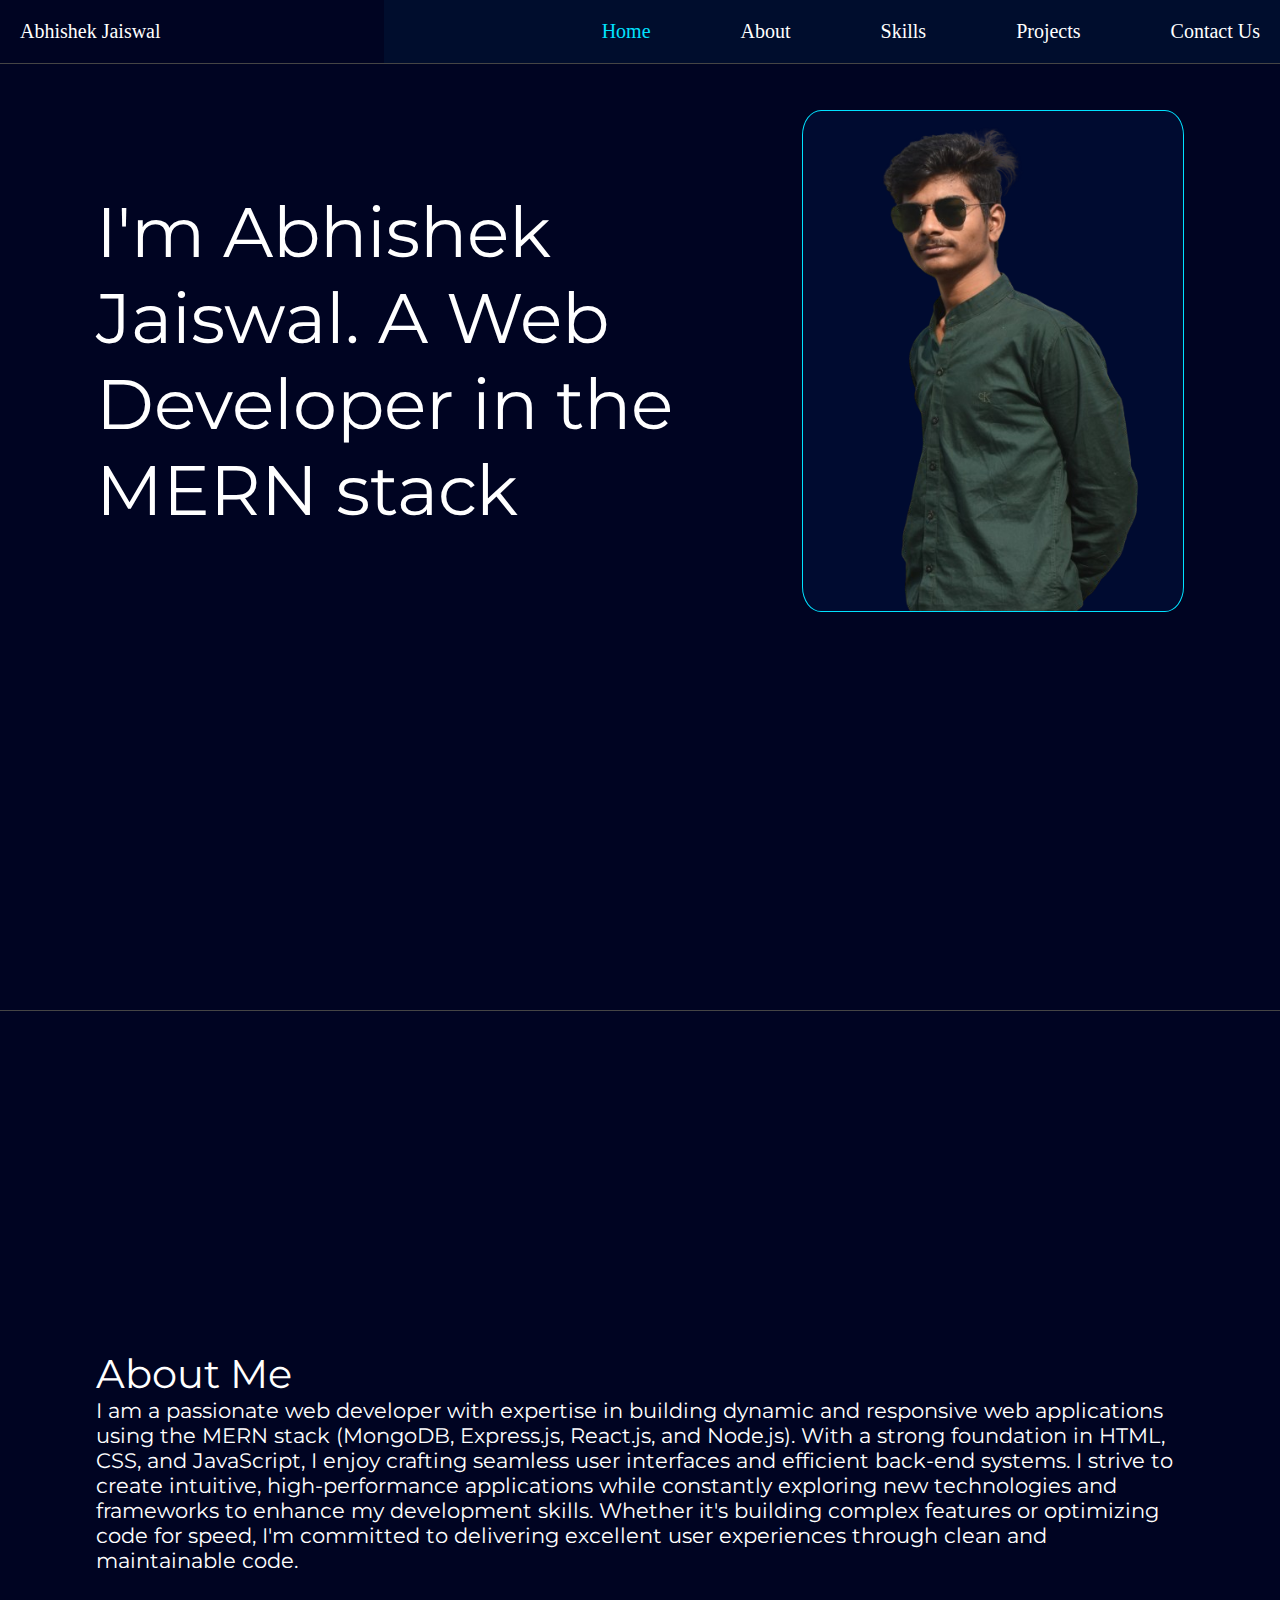
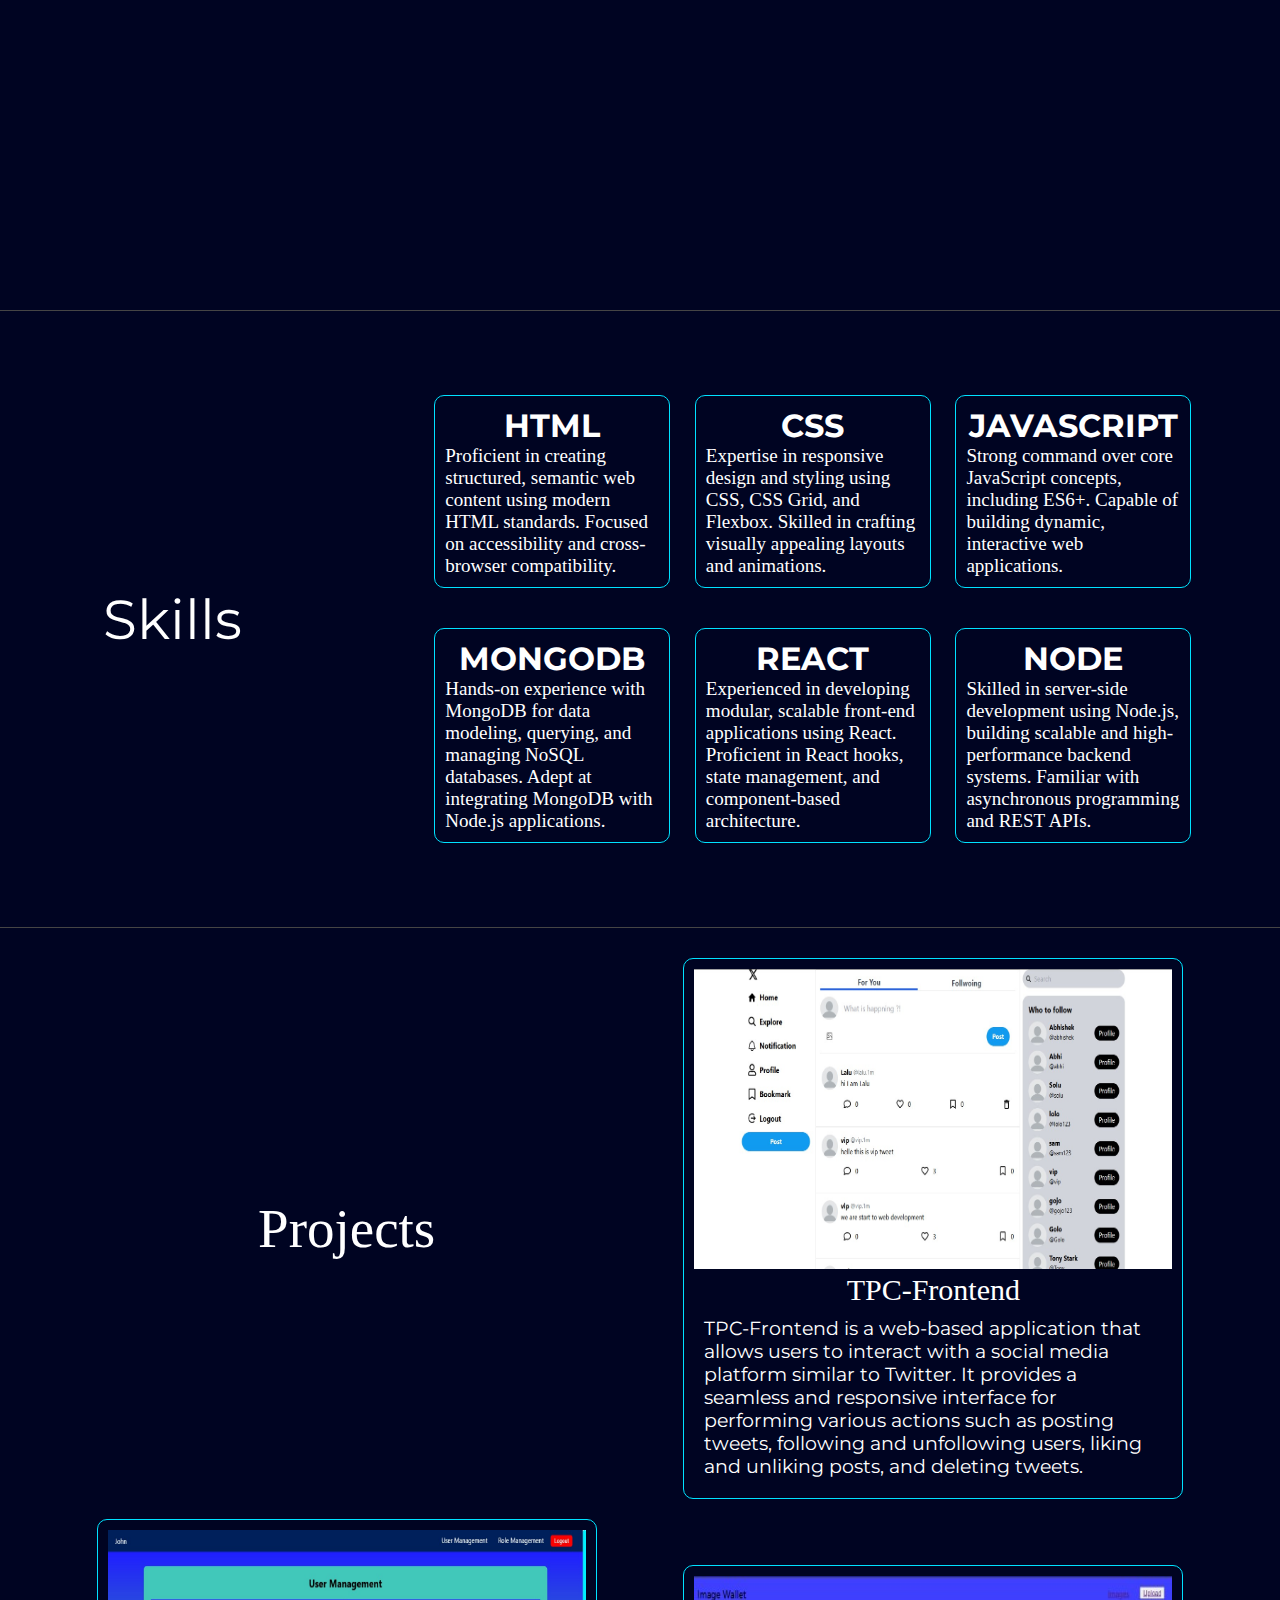
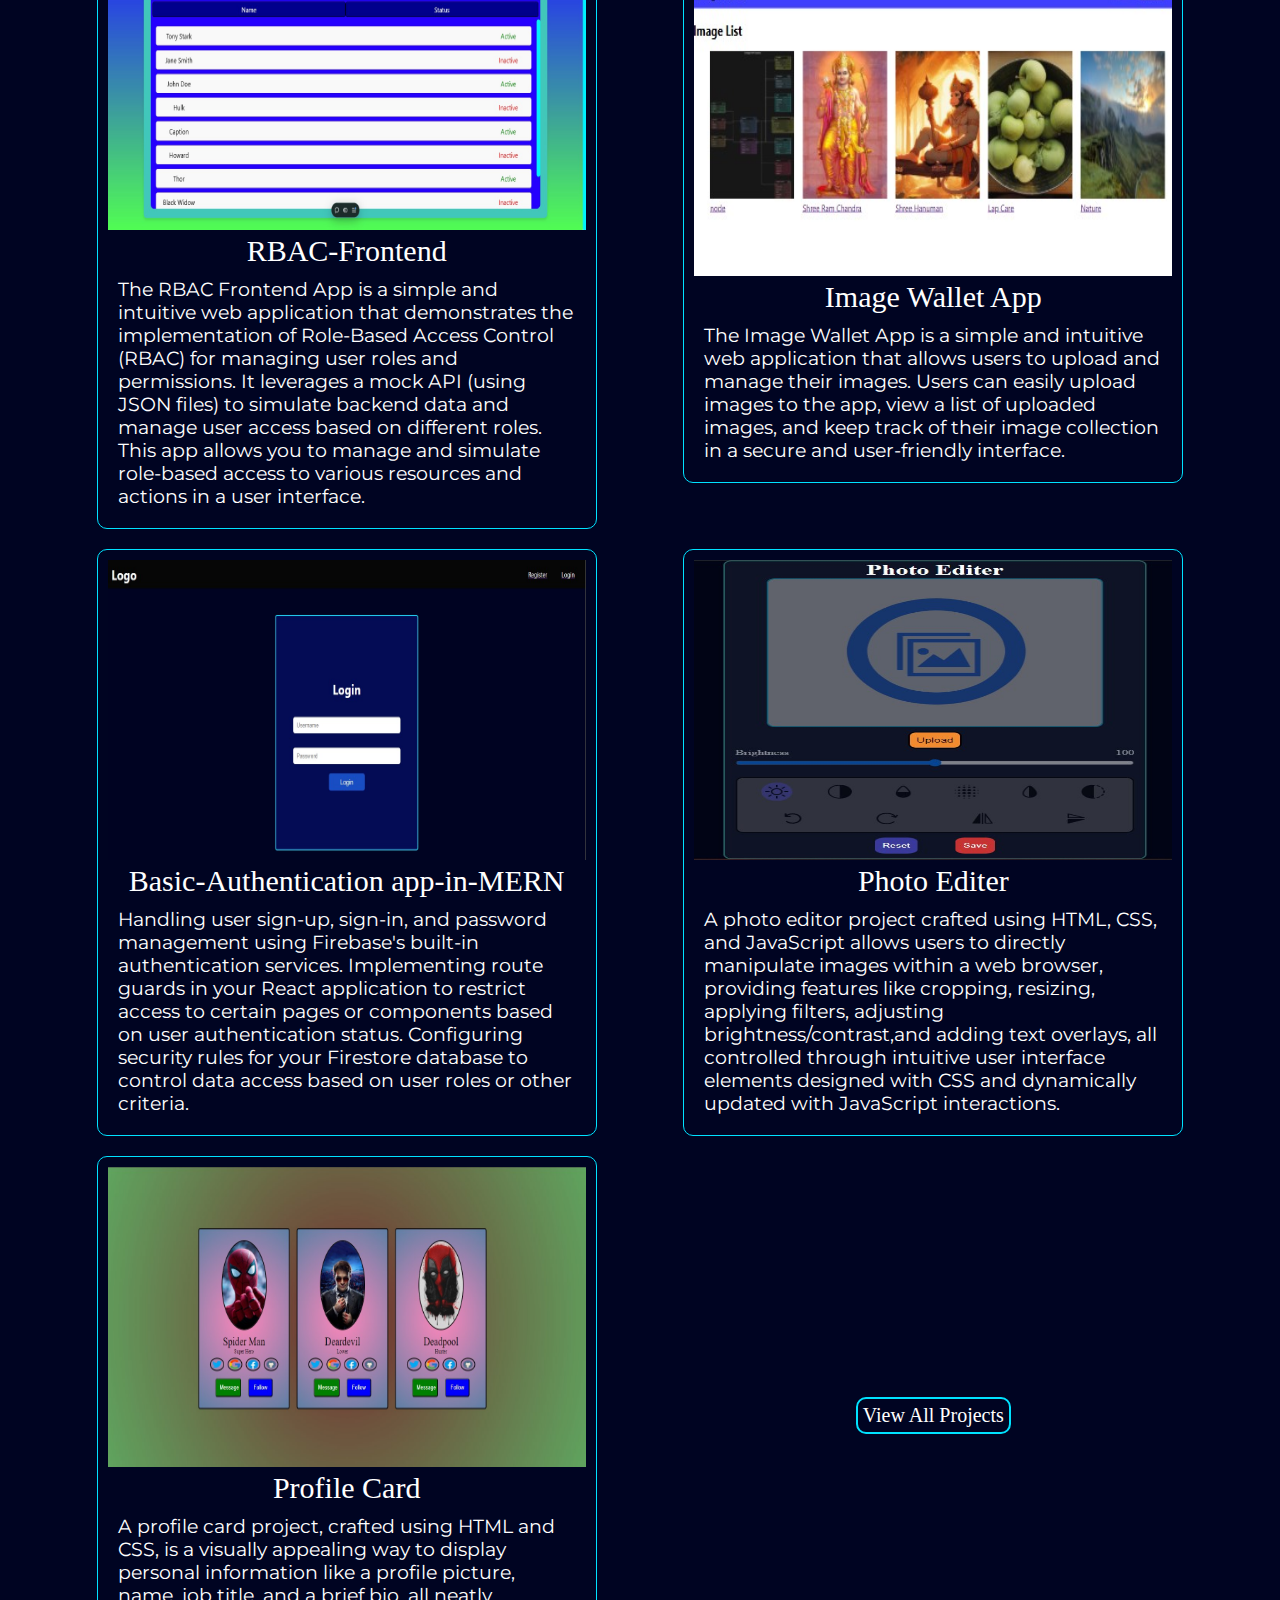
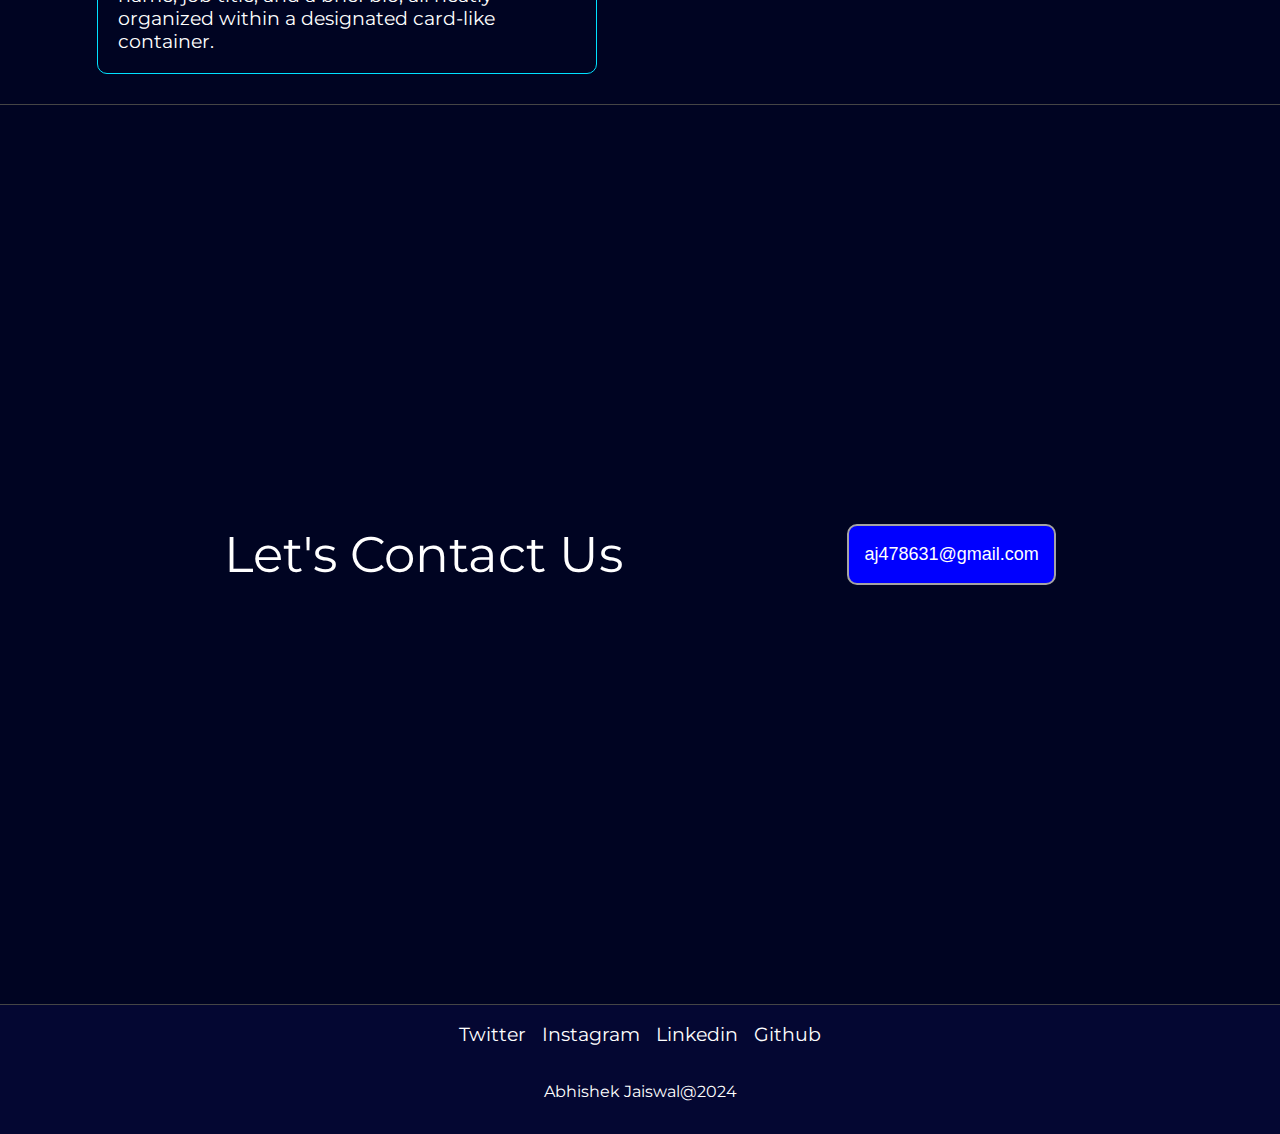
==== commit bf3efbd2: "Update index.html" ====
--- a/index.html
+++ b/index.html
@@ -181,7 +181,7 @@
                     </p>
                 </div>
             </a>
-            <a href="https://github.com/erAbhishekJaiswal/background-color-changeing-by-color-picker-from-image" class="project1">
+<!--             <a href="https://github.com/erAbhishekJaiswal/background-color-changeing-by-color-picker-from-image" class="project1">
                 <img src="Color-picker.jpg" width="100%" height="300px" alt="">
                 <p class="pname">background changeing using color picker</p>
                 <div class="prodetails">
@@ -191,7 +191,7 @@
                         then dynamically applies that color as the background of a webpage.
                     </p>
                 </div>
-            </a>
+            </a> -->
            
            
             <!-- <div class="project1">
